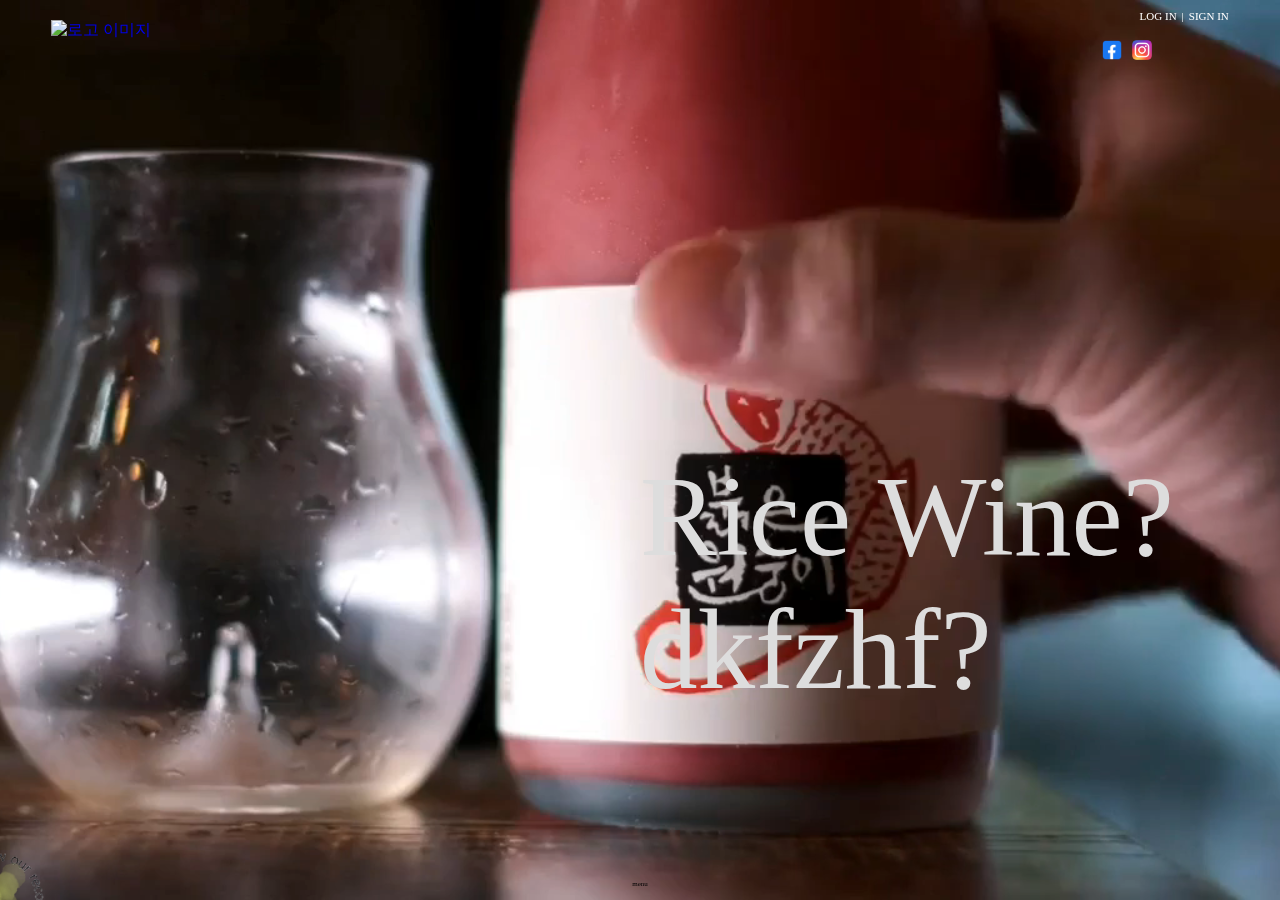
==== index.html @ bec5c3a6 "feat: 스크롤 예외처리 완! 각페이지에 문구 넣음!" ====
<!DOCTYPE html>
<html lang="ko">
	<head>
		<meta charset="UTF-8" />
		<meta http-equiv="X-UA-Compatible" content="IE=edge" />
		<meta name="viewport" content="width=device-width, initial-scale=1.0" />
		<title>주막, 이 세상 모든 술</title>

		<!-- GSAP 라이브러리 추가 -->
		<!-- GSAP -->
		<script
			src="https://cdnjs.cloudflare.com/ajax/libs/gsap/3.10.4/gsap.min.js"
			integrity="sha512-VEBjfxWUOyzl0bAwh4gdLEaQyDYPvLrZql3pw1ifgb6fhEvZl9iDDehwHZ+dsMzA0Jfww8Xt7COSZuJ/slxc4Q=="
			crossorigin="anonymous"
			referrerpolicy="no-referrer"
		></script>
		<script
			src="https://cdnjs.cloudflare.com/ajax/libs/gsap/3.10.4/ScrollTrigger.min.js"
			integrity="sha512-v8B8T8l8JiiJRGomPd2k+bPS98RWBLGChFMJbK1hmHiDHYq0EjdQl20LyWeIs+MGRLTWBycJGEGAjKkEtd7w5Q=="
			crossorigin="anonymous"
			referrerpolicy="no-referrer"
		></script>

		<!-- HOME CSS -->
		<link rel="stylesheet" href="./css/home.css" />
		<!-- HOME JAVA SCRIPT -->
		<script defer src="./js/home.js"></script>
		<script defer src="./js/home_login.js"></script>
		<!-- FONT AWSOME -->
		<script src="https://kit.fontawesome.com/837ff3adc1.js" crossorigin="anonymous"></script>

		<!-- 글꼴 -->
		<link href="https://hangeul.pstatic.net/hangeul_static/css/maru-buri.css" rel="stylesheet" />
		<!--icon  -->
		<link rel="icon" href="./src/img/logo2.png" />
	</head>

	<body>
		<header>
			<!-- logo -->
			<a href="./index.html" class="logo"><img src="./src/img/logo.png" alt="로고 이미지" /></a>

			<!-- sns 창과 검색버튼 -->
			<ul class="searchNsns">
				<!-- 검색 버튼 a태그 안걸고 css로 cursor pointer걸기 -->
				<li class="search"><i class="fa-solid fa-magnifying-glass"></i></li>
				<!--sns -->
				<li>
					<a href="#"><img src="./src/img/facebook.png" alt="페이스북 로고 사진" /></a>
				</li>
				<li>
					<a href="https://www.instagram.com/j_jiinyo/" target="_blank"><img src="./src/img/insta.png" alt="인스타 로고 사진" /></a>
				</li>
			</ul>

			<!-- login -->
			<ul class="register">
				<li><a href="#login" class="register__login">LOG IN</a></li>
				<li>|</li>
				<li><a href="./home_register.html" class="register__signin">SIGN IN</a></li>
			</ul>
		</header>
		<figure>
			<!-- video 넣기 -->
			<!-- 구조참고해서 화면전환 효과 넣기 -->
			<div class="bg bg0 viewOn">
				<video src="./src/video/video2.mp4" autoplay muted loop></video>
				<article class="bg0--slogan slo">
					<span id="quote"
						>Rice Wine? <br />
						dkfzhf?
					</span>
				</article>
			</div>

			<div class="bg bg1">
				<img src="./src/img/home_bgimg_wine01.jpg" alt="와인 배경이미지" />
				<article class="bg1--slogan slo">
					<span id="quote"
						>wine <br />
						TODAY?
					</span>
				</article>
			</div>
			<div class="bg bg2">
				<img src="./src/img/home_bg-beer01.jpg" alt="맥주 배경이미지" />
				<article class="bg2--slogan slo">
					<span id="quote"
						>dhsmf claor <br />
						djEody?
					</span>
				</article>
			</div>
			<div class="bg bg3" id="animation_bg">
				<div class="cursor"></div>
				<div class="bg3--slogan slo">
					<span id="quote"
						>Monthly <br />
						dkfzhf?
					</span>
				</div>
				<ul>
					<li><img src="./src/img/mak1.png" alt="떠다니는 이미지" class="float_item img1" /></li>
					<li><img src="./src/img/mak10.png" alt="떠다니는 이미지" class="float_item img2" /></li>
					<li><img src="./src/img/mak15.png" alt="떠다니는 이미지" class="float_item img3" /></li>
					<li><img src="./src/img/mak5.png" alt="떠다니는 이미지" class="float_item img4" /></li>
					<li><img src="./src/img/mak15.png" alt="떠다니는 이미지" class="float_item img5" /></li>
					<li><img src="./src/img/mak2.png" alt="떠다니는 이미지" class="float_item img6" /></li>
					<li><img src="./src/img/mak9.jpg" alt="떠다니는 이미지" class="float_item img7" /></li>
					<li><img src="./src/img/mak12.png" alt="떠다니는 이미지" class="float_item img8" /></li>
				</ul>
			</div>

			<!-- 메뉴 구성 ㅣ 처음 에는 숨겨져 있도록-->
			<div class="wrap menuOn">
				<!-- 돌아가는 원형메뉴 -->
				<section class="rotate_menu">
					<article class="on">
						<div class="inner">
							<!-- <div class="text">맥주</div> -->
							<a href="#"><img src="./src/img/homeMenu_beer03.png" alt="" /></a>
						</div>
					</article>

					<article>
						<div class="inner">
							<!-- <div class="text">와인</div> -->
							<a href="#"><img src="./src/img/homeMenu_wine01.png" alt="" /></a>
						</div>
					</article>

					<article>
						<div class="inner">
							<!-- <div class="text">전통주</div> -->
							<a href="#"><img src="./src/img/homeMenu_mak01.png" alt="" /></a>
						</div>
					</article>

					<article>
						<div class="inner">
							<!-- <div class="text">우리들의 추천</div> -->
							<a href="#"><img src="./src/img/homeMenu_reco01.png" alt="" /></a>
						</div>
					</article>
				</section>

				<!-- 왼쪽 선형메뉴 : 한 번에 볼 수 있도록 -->
				<section class="linear_menu">
					<ul class="menu_list">
						<li><a href="./menu1_beer.html">맥주</a></li>
						<li><a href="./menu1_wine.html">와인</a></li>
						<li><a href="./menu1_tradition.html">전통주</a></li>
						<li><a href="./menu2.html">우리들의 추천</a></li>
					</ul>
				</section>

				<!-- 원형메뉴에 따른 각 메뉴 설명 -->
				<sectioin class="explain">
					<ul>
						<li>
							<h2>맥주</h2>
							<p>Lorem ipsum dolor sit amet consectetur adipisicing elit. Labore sequi vero id repellendus blanditiis? Odit.</p>
						</li>
						<li>
							<h2>와인</h2>
							<p>Lorem, ipsum dolor sit amet consectetur adipisicing elit. Similique reiciendis, ullam repellat nemo rerum minus.</p>
						</li>
						<li>
							<h2>전통주</h2>
							<p>Lorem ipsum, dolor sit amet consectetur adipisicing elit. Consequuntur consectetur placeat iste, minus labore qui?</p>
						</li>
						<li>
							<h2>우리들의 추천</h2>
							<p>Pull up to the mirror, staring at my face Gotta chop-chop all the extra weight I've been carrying for 1460 days Gotta, gotta, gotta clean my slate</p>
						</li>
					</ul>
				</sectioin>

				<nav class="btnPrev">
					<div class="btnPrev--opacity"></div>
				</nav>

				<nav class="btnNext">
					<div class="btnNext--opacity"></div>
				</nav>
			</div>

			<div class="hide_up">
				<span>menu</span>
				<br />
				<i class="fa-solid fa-angles-up"></i>
			</div>

			<!-- 로그인창 -->
			<section class="login hide">
				<a href="#" class="login--close"><i class="fa-solid fa-xmark"></i></a>
				<img src="./src/img/logo2.png" alt="페이지 로고 사진" />
				<div class="login__box">
					<i class="fa-solid fa-image-portrait"></i>
					<input type="text" placeholder="&nbsp;&nbsp;로그인" /><br />
					<i class="fa-solid fa-key"></i>
					<input type="password" placeholder="&nbsp;&nbsp;비밀번호" />
				</div>
				<a href="#" class="login__btn kr" onclick="noInfo();">로그인</a>
				<ul class="login__register kr">
					<li><a href="./home_register.html">회원가입</a></li>
					<li>/</li>
					<li><a href="#find_password" onclick="findPW();">비밀번호 찾기</a></li>
				</ul>
			</section>
		</figure>
	</body>
</html>
---- css/home.css ----
@charset "UTF-8";
@import url("https://fonts.googleapis.com/css2?family=Bebas+Neue&display=swap");
* {
  margin: 0;
  padding: 0;
  box-sizing: border-box;
}

ul,
ol {
  list-style: none;
}

a {
  text-decoration: none;
}

/*common*/
/*font-family: 'Bebas Neue', cursive;*/
@font-face {
  font-family: "ChusaLove";
  src: url("https://cdn.jsdelivr.net/gh/projectnoonnu/noonfonts_2205@1.0/ChusaLove.woff2") format("woff2");
  font-weight: 400;
  font-style: normal;
}
@font-face {
  font-family: "Chosunilbo_myungjo";
  src: url("https://cdn.jsdelivr.net/gh/projectnoonnu/noonfonts_one@1.0/Chosunilbo_myungjo.woff") format("woff");
  font-weight: normal;
  font-style: normal;
}
@font-face {
  font-family: "CookieRun-Regular";
  src: url("https://cdn.jsdelivr.net/gh/projectnoonnu/noonfonts_2001@1.1/CookieRun-Regular.woff") format("woff");
  font-weight: normal;
  font-style: normal;
}
@font-face {
  font-family: "ulsanjunggu";
  src: url("https://cdn.jsdelivr.net/gh/projectnoonnu/noonfonts_2206-02@1.0/ulsanjunggu.woff2") format("woff2");
  font-weight: normal;
  font-style: normal;
}
/*
font-family: 'MaruBuriExtraLight';
font-family: 'MaruBuriLight';
font-family: 'MaruBuri';
font-family: 'MaruBuriBold';
font-family: 'MaruBuriSemiBold';
*/
.hide {
  opacity: 0;
  transform: scale(0.4) translateX(700%);
}

body {
  font-family: "MaruBuriBold";
}
body header {
  position: relative;
  z-index: 1;
}
body header .logo.on {
  pointer-events: none;
}
body header .logo > img {
  width: 180px;
  position: absolute;
  top: 20px;
  left: 4%;
}
body header .searchNsns {
  display: flex;
  position: absolute;
  right: 10%;
  top: 40px;
}
body header .searchNsns > li {
  color: #fff;
  padding-left: 10px;
}
body header .searchNsns > li .search {
  font-size: 20px;
}
body header .searchNsns > li img {
  width: 20px;
}
body header .register {
  font-size: 11px;
  display: flex;
  position: absolute;
  right: 4%;
  top: 10px;
}
body header .register > li {
  color: #fff;
  padding-left: 5px;
}
body header .register > li > a {
  color: #fff;
}
body header .register > li > a:hover {
  text-decoration: underline;
}
body figure {
  position: absolute;
  top: 0;
  width: 100%;
  height: 100vh;
  overflow: hidden;
  background-color: #000;
  /*SECTION-menu up*/
  /*SECTION - login*/
  /*login 변수 선언*/
}
body figure .bg {
  width: 100%;
  height: 100%;
  background-color: #000;
  top: 100%;
  transition: 1.2s;
  position: absolute;
}
body figure .bg > video {
  position: absolute;
  width: 100%;
  height: 100%;
  transition: 1.2s;
  object-fit: cover;
}
body figure .bg > img {
  position: absolute;
  width: 100%;
  height: 100%;
}
body figure .bg .slo {
  position: absolute;
  top: 0;
}
body figure .bg.bg0 {
  font-size: 9vw;
  color: #ddd;
}
body figure .bg.bg0 .slo.bg0--slogan {
  top: 50%;
  left: 50%;
}
body figure .bg.bg1 {
  font-size: 9vw;
  color: rgba(237, 139, 34, 0.699);
}
body figure .bg.bg1 .slo.bg1--slogan {
  top: 17%;
  left: 5%;
}
body figure .bg.bg2 {
  font-size: 9vw;
  color: rgba(255, 255, 0, 0.79);
}
body figure .bg.bg2 .slo.bg2--slogan {
  text-align: right;
  top: 7%;
  left: 45%;
}
body figure .bg.bg3 {
  background: linear-gradient(180deg, black, #ddd);
  opacity: 0.8;
  text-align: center;
  cursor: none;
}
body figure .bg.bg3 .cursor {
  background-image: url("../src/img/click.png");
  background-repeat: no-repeat;
  background-size: contain;
  width: 100px;
  height: 100px;
  animation: cursorAni linear 2s infinite;
  position: absolute;
  z-index: 1000;
  transform: translate(-50%, -50%);
  pointer-events: none;
  transition: all 0.3s ease;
}
body figure .bg.bg3 .slo.bg3--slogan {
  color: white;
  right: 10%;
  top: 120px;
  font-size: 15vw;
  line-height: 1.5;
  animation: textAni linear 7s infinite;
}
body figure .bg.bg3 ul > li > img.float_item {
  position: absolute;
  transition: 5s;
  width: auto;
  height: 200px;
}
body figure .bg.bg3 ul > li > img.float_item.img1 {
  top: 12%;
  left: 0%;
  animation: float01 linear 3s infinite;
}
body figure .bg.bg3 ul > li > img.float_item.img1.on {
  top: 60%;
  left: 10%;
}
body figure .bg.bg3 ul > li > img.float_item.img2 {
  top: 7%;
  left: 73%;
  animation: float01 linear 5s infinite;
}
body figure .bg.bg3 ul > li > img.float_item.img2.on {
  top: 60%;
  left: 20%;
}
body figure .bg.bg3 ul > li > img.float_item.img3 {
  top: 70%;
  left: 73%;
  animation: float01 ease-in-out 6s infinite;
}
body figure .bg.bg3 ul > li > img.float_item.img3.on {
  top: 60%;
  left: 30%;
}
body figure .bg.bg3 ul > li > img.float_item.img4 {
  left: 48%;
  top: 1%;
  animation: float02 linear 1s infinite;
}
body figure .bg.bg3 ul > li > img.float_item.img4.on {
  top: 60%;
  left: 40%;
}
body figure .bg.bg3 ul > li > img.float_item.img5 {
  top: 65%;
  left: 13%;
  animation: float03 linear 3s infinite;
}
body figure .bg.bg3 ul > li > img.float_item.img5.on {
  top: 60%;
  left: 50%;
}
body figure .bg.bg3 ul > li > img.float_item.img6 {
  top: 40%;
  left: 45%;
  animation: float02 linear 3s infinite;
}
body figure .bg.bg3 ul > li > img.float_item.img6.on {
  top: 60%;
  left: 60%;
}
body figure .bg.bg3 ul > li > img.float_item.img7 {
  left: 25%;
  top: 30%;
  width: 80px;
  animation: float03 linear 5s infinite;
}
body figure .bg.bg3 ul > li > img.float_item.img7.on {
  top: 60%;
  left: 70%;
}
body figure .bg.bg3 ul > li > img.float_item.img8 {
  top: 75%;
  left: 40%;
  animation: float03 linear 2s infinite;
}
body figure .bg.bg3 ul > li > img.float_item.img8.on {
  top: 60%;
  left: 80%;
}
@keyframes float01 {
  0% {
    transform: translate(0, 0);
  }
  20% {
    transform: translate(10px, 15px);
  }
  40% {
    transform: translate(20px, 8px);
  }
  60% {
    transform: translate(8px, -3px);
  }
  80% {
    transform: translate(-5px, -5px);
  }
  100% {
    transform: translate(0, 0);
  }
}
@keyframes float02 {
  0% {
    transform: translate(0, 0) rotate(0deg);
  }
  20% {
    transform: translate(-10px, 5px) rotate(10deg);
  }
  40% {
    transform: translate(-20px, 8px) rotate(5deg);
  }
  60% {
    transform: translate(-5px, -3px) rotate(0deg);
  }
  80% {
    transform: translate(-9px, -9px) rotate(-8deg);
  }
  100% {
    transform: translate(0, 0) rotate(0deg);
  }
}
@keyframes float03 {
  0% {
    transform: translate(0, 0);
  }
  20% {
    transform: translate(-10px, 5px);
  }
  40% {
    transform: translate(-20px, 8px);
  }
  60% {
    transform: translate(-5px, -3px);
  }
  80% {
    transform: translate(-9px, -9px);
  }
  100% {
    transform: translate(0, 0);
  }
}
@keyframes textAni {
  0% {
    right: -100%;
  }
  100% {
    right: 100%;
  }
}
@keyframes cursorAni {
  0% {
    transform: rotate(0deg);
  }
  100% {
    transform: rotate(360deg);
  }
}
body figure .bg.viewOn {
  top: 0;
}
body figure .bg.viewOutToUp {
  top: -100%;
}
body figure .bg.viewOutToDown {
  top: 0%;
}
body figure .wrap {
  width: 100%;
  height: 100%;
  transition: 0.5s;
  position: absolute;
  top: 0;
  opacity: 1;
  /*SECTION-menu*/
  /*SECTION*/
  /*NAV-buttons*/
}
body figure .wrap.on {
  filter: grayscale(100%);
  pointer-events: none;
  cursor: default;
}
body figure .wrap.menuOn {
  pointer-events: none;
  cursor: default;
  opacity: 0;
  top: 300px;
}
body figure .wrap .rotate_menu {
  width: 12vw;
  height: 12vw;
  position: absolute;
  left: 50%;
  top: 100%;
  margin-left: -6vw;
  margin-top: -6vw;
  transition: 2s;
}
body figure .wrap .rotate_menu article {
  position: absolute;
  width: 100%;
  height: 100%;
}
body figure .wrap .rotate_menu article.on .inner {
  opacity: 1;
  transform: scale(1.3);
}
body figure .wrap .rotate_menu article .inner {
  width: 100%;
  height: 100%;
  opacity: 0;
  transition: 2s;
  transform: scale(0.8);
  text-align: center;
}
body figure .wrap .rotate_menu article .inner > a {
  display: inline-block;
}
body figure .wrap .rotate_menu article .inner > a > img {
  height: 200px;
}
body figure .wrap .linear_menu {
  position: absolute;
  top: 30%;
  width: 39%;
  font-size: 30px;
  left: 5%;
}
body figure .wrap .linear_menu .menu_list {
  justify-content: center;
}
body figure .wrap .linear_menu .menu_list li {
  position: absolute;
  padding: 20px;
}
body figure .wrap .linear_menu .menu_list li:nth-child(1) {
  top: 0;
}
body figure .wrap .linear_menu .menu_list li:nth-child(2) {
  top: 10vh;
}
body figure .wrap .linear_menu .menu_list li:nth-child(3) {
  top: 20vh;
}
body figure .wrap .linear_menu .menu_list li:nth-child(4) {
  top: 30vh;
  color: red;
}
body figure .wrap .linear_menu .menu_list li a {
  color: rgba(247, 234, 234, 0.808);
  transition: 0.4s;
  opacity: 0.8;
}
body figure .wrap .linear_menu .menu_list li a:hover {
  font-size: 34px;
  opacity: 1;
}
body figure .wrap .explain {
  width: 100%;
}
body figure .wrap .explain > ul {
  width: 100%;
}
body figure .wrap .explain > ul > li {
  width: 25%;
  position: absolute;
  opacity: 0;
  transition: 2s;
  bottom: 30%;
  right: 5%;
}
body figure .wrap .explain > ul > li.on {
  right: 15%;
  opacity: 1;
}
body figure .wrap .explain > ul > li h2 {
  font-size: 35px;
  color: rgba(247, 234, 234, 0.808);
  text-shadow: 1px 1px 3px rgba(255, 255, 47, 0.308);
  margin-bottom: 8px;
}
body figure .wrap .explain > ul > li p {
  color: rgba(117, 106, 93, 0.893);
}
body figure .wrap nav {
  width: 30px;
  height: 30px;
  position: absolute;
  bottom: 10%;
  left: 50%;
  display: flex;
  justify-content: flex-start;
  align-items: center;
  font-size: 0;
  cursor: pointer;
  color: #fff;
}
body figure .wrap nav::after, body figure .wrap nav::before {
  content: "";
  display: block;
  width: 70%;
  height: 2px;
  background-color: rgba(255, 255, 255, 0.628);
  position: absolute;
}
body figure .wrap nav.btnPrev {
  transform: translate(-90px, 0);
}
body figure .wrap nav.btnPrev::after {
  transform-origin: left center;
  transform: rotate(40deg);
}
body figure .wrap nav.btnPrev::before {
  transform-origin: left center;
  transform: rotate(-40deg);
}
body figure .wrap nav.btnPrev .btnPrev--opacity::after, body figure .wrap nav.btnPrev .btnPrev--opacity::before {
  content: "";
  position: absolute;
  display: block;
  left: 10px;
  background-color: #888;
  width: 60%;
  height: 1px;
  transition: 0.5s;
  opacity: 0;
}
body figure .wrap nav.btnPrev .btnPrev--opacity::after {
  transform-origin: left center;
  transform: rotate(40deg);
}
body figure .wrap nav.btnPrev .btnPrev--opacity::before {
  transform-origin: left center;
  transform: rotate(-40deg);
}
body figure .wrap nav.btnPrev:hover .btnPrev--opacity::after, body figure .wrap nav.btnPrev:hover .btnPrev--opacity::before {
  opacity: 1;
  left: -10px;
}
body figure .wrap nav.btnNext {
  transform: translate(60px, 0);
}
body figure .wrap nav.btnNext::after {
  transform-origin: right center;
  transform: rotate(40deg);
}
body figure .wrap nav.btnNext::before {
  transform-origin: right center;
  transform: rotate(-40deg);
}
body figure .wrap nav.btnNext .btnNext--opacity::after, body figure .wrap nav.btnNext .btnNext--opacity::before {
  content: "";
  position: absolute;
  left: -5px;
  display: block;
  background-color: #888;
  width: 60%;
  height: 1px;
  transition: 0.5s;
  opacity: 0;
}
body figure .wrap nav.btnNext .btnNext--opacity::after {
  transform-origin: right center;
  transform: rotate(40deg);
}
body figure .wrap nav.btnNext .btnNext--opacity::before {
  transform-origin: right center;
  transform: rotate(-40deg);
}
body figure .wrap nav.btnNext:hover .btnNext--opacity::after, body figure .wrap nav.btnNext:hover .btnNext--opacity::before {
  opacity: 1;
  left: 14px;
}
body figure .hide_up {
  width: 30px;
  position: absolute;
  bottom: 10px;
  cursor: pointer;
  text-align: center;
  margin: 0 auto;
  left: 0;
  right: 0;
}
body figure .hide_up i {
  transition: 0.5s;
}
body figure .hide_up.on {
  pointer-events: none;
  cursor: default;
  color: gray;
}
body figure .hide_up.on i {
  animation: none;
}
body figure .hide_up.on span {
  animation: none;
}
body figure .hide_up i {
  animation: blingbling linear 0.2s infinite;
}
body figure .hide_up span {
  font-size: 7px;
  animation: blingbling linear 0.2s infinite;
}
body figure .hide_up:hover {
  color: pink;
}
body figure .hide_up:hover i {
  animation: none;
}
body figure .hide_up:hover span {
  animation: none;
}
body figure .login {
  width: 400px;
  height: 500px;
  position: absolute;
  margin: auto;
  top: 0;
  bottom: 0;
  right: 0;
  left: 0;
  background-color: #fff;
  z-index: 5;
  box-shadow: 5px 5px 12px rgba(0, 0, 0, 0.5);
  transition: 1.2s;
}
body figure .login .login--close {
  font-size: 30px;
  color: rgba(142, 95, 80, 0.995);
  position: absolute;
  top: 5px;
  right: 25px;
}
body figure .login .login__box {
  position: absolute;
  top: 130px;
  left: 20%;
}
body figure .login .login__box > i {
  position: absolute;
  color: rgba(142, 95, 80, 0.995);
  z-index: 1;
}
body figure .login .login__box > i:nth-of-type(1) {
  font-size: 20px;
  top: 141px;
  left: 20px;
}
body figure .login .login__box > i:nth-of-type(2) {
  font-size: 17px;
  top: 191px;
  left: 20px;
}
body figure .login .login__box input {
  display: inline-block;
  height: 30px;
  position: absolute;
  left: 10px;
  padding: 20px;
  padding-left: 30px;
}
body figure .login .login__box > input:nth-of-type(1) {
  top: 130px;
}
body figure .login .login__box > input:nth-of-type(2) {
  top: 180px;
}
body figure .login > img {
  width: 300px;
  height: auto;
  position: absolute;
  top: 60px;
  left: 0;
  right: 0;
  margin: 0 auto;
}
body figure .login .login__btn {
  display: block;
  position: absolute;
  margin: 0 auto;
  right: 0;
  left: 0;
  top: 380px;
  width: 250px;
  height: 50px;
  background-color: rgba(142, 95, 80, 0.995);
  border-radius: 10px;
  font-size: 20px;
  line-height: 50px;
  color: rgb(243, 228, 228);
  text-align: center;
  letter-spacing: 5px;
}
body figure .login .login__btn:active {
  background-color: orangered;
}
body figure .login .login__register {
  font-size: 13px;
  color: #666;
  display: flex;
  position: relative;
  top: 450px;
  justify-content: center;
}
body figure .login .login__register a {
  color: #666;
  padding: 0 10px;
}
body figure .login .login__register a:hover {
  text-decoration: underline;
}

/*Animation*/
@keyframes blingbling {
  0% {
    color: white;
  }
  100% {
    color: rgba(255, 105, 180, 0.434);
  }
}

/*# sourceMappingURL=home.css.map */
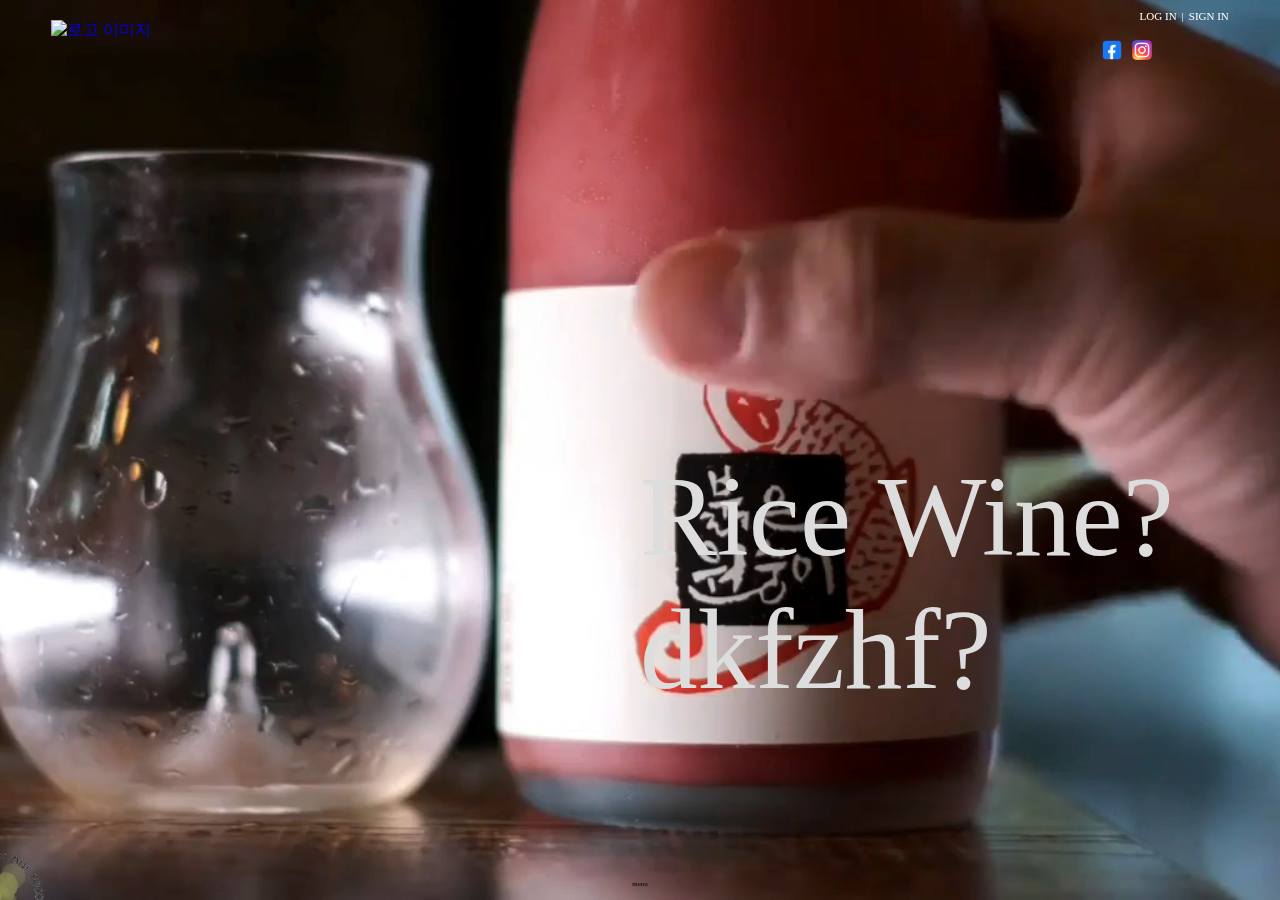
==== commit e5bd5709: "docs&style : 안쓰는 라인. 주석정리, 글씨체 적용" ====
--- a/index.html
+++ b/index.html
@@ -32,7 +32,7 @@
 		<!-- 글꼴 -->
 		<link href="https://hangeul.pstatic.net/hangeul_static/css/maru-buri.css" rel="stylesheet" />
 		<!--icon  -->
-		<link rel="icon" href="./src/img/logo2.png" />
+		<link rel="icon" href="./src/img/favicon.ico" />
 	</head>
 
 	<body>
@@ -64,50 +64,50 @@
 			<!-- video 넣기 -->
 			<!-- 구조참고해서 화면전환 효과 넣기 -->
 			<div class="bg bg0 viewOn">
-				<video src="./src/video/video2.mp4" autoplay muted loop></video>
+				<video src="./src/video/video2.mp4" autoplay muted loop class="bg_src"></video>
 				<article class="bg0--slogan slo">
-					<span id="quote"
-						>Rice Wine? <br />
-						dkfzhf?
-					</span>
+					<!-- <div class="shield"></div> -->
+					<span class="quote0">Rice Wine?</span> <br />
+					<span class="quote1">dkfzhf? </span>
 				</article>
 			</div>
 
 			<div class="bg bg1">
-				<img src="./src/img/home_bgimg_wine01.jpg" alt="와인 배경이미지" />
+				<img src="./src/img/home_bgimg_wine01.jpg" alt="와인 배경이미지" class="bg_src" />
 				<article class="bg1--slogan slo">
-					<span id="quote"
-						>wine <br />
-						TODAY?
-					</span>
+					<span class="quote0">wine </span><br />
+					<span class="quote1">TODAY? </span>
 				</article>
 			</div>
 			<div class="bg bg2">
-				<img src="./src/img/home_bg-beer01.jpg" alt="맥주 배경이미지" />
+				<img src="./src/img/home_bg-beer01.jpg" alt="맥주 배경이미지" class="bg_src" />
 				<article class="bg2--slogan slo">
-					<span id="quote"
-						>dhsmf claor <br />
-						djEody?
-					</span>
+					<span class="quote0">dhsmf claor </span><br />
+					<span class="quote1">djEody? </span>
 				</article>
 			</div>
-			<div class="bg bg3" id="animation_bg">
+			<div class="bg bg3 bg_src" id="animation_bg">
+				<video src="./src/video/bg3.mp4" autoplay muted loop class="bg_src"></video>
 				<div class="cursor"></div>
 				<div class="bg3--slogan slo">
-					<span id="quote"
-						>Monthly <br />
+					<span class="quote">
+						Monthly <br />
 						dkfzhf?
 					</span>
 				</div>
+				<div class="bg3--slogan--hide slo">
+					Monthly <br />
+					dkfzhf?
+				</div>
 				<ul>
 					<li><img src="./src/img/mak1.png" alt="떠다니는 이미지" class="float_item img1" /></li>
-					<li><img src="./src/img/mak10.png" alt="떠다니는 이미지" class="float_item img2" /></li>
+					<li><img src="./src/img/wine10.png" alt="떠다니는 이미지" class="float_item img2" /></li>
 					<li><img src="./src/img/mak15.png" alt="떠다니는 이미지" class="float_item img3" /></li>
 					<li><img src="./src/img/mak5.png" alt="떠다니는 이미지" class="float_item img4" /></li>
-					<li><img src="./src/img/mak15.png" alt="떠다니는 이미지" class="float_item img5" /></li>
+					<li><img src="./src/img/wine11.png" alt="떠다니는 이미지" class="float_item img5" /></li>
 					<li><img src="./src/img/mak2.png" alt="떠다니는 이미지" class="float_item img6" /></li>
 					<li><img src="./src/img/mak9.jpg" alt="떠다니는 이미지" class="float_item img7" /></li>
-					<li><img src="./src/img/mak12.png" alt="떠다니는 이미지" class="float_item img8" /></li>
+					<li><img src="./src/img/wine4.png" alt="떠다니는 이미지" class="float_item img8" /></li>
 				</ul>
 			</div>
 
@@ -118,28 +118,28 @@
 					<article class="on">
 						<div class="inner">
 							<!-- <div class="text">맥주</div> -->
-							<a href="#"><img src="./src/img/homeMenu_beer03.png" alt="" /></a>
+							<a href="./menu1_beer.html"><img src="./src/img/homeMenu_beer03.png" alt="" /></a>
 						</div>
 					</article>
 
 					<article>
 						<div class="inner">
 							<!-- <div class="text">와인</div> -->
-							<a href="#"><img src="./src/img/homeMenu_wine01.png" alt="" /></a>
+							<a href="./menu1_wine.html"><img src="./src/img/homeMenu_wine01.png" alt="" /></a>
 						</div>
 					</article>
 
 					<article>
 						<div class="inner">
 							<!-- <div class="text">전통주</div> -->
-							<a href="#"><img src="./src/img/homeMenu_mak01.png" alt="" /></a>
+							<a href="./menu1_tradition.html"><img src="./src/img/homeMenu_mak01.png" alt="" /></a>
 						</div>
 					</article>
 
 					<article>
 						<div class="inner">
 							<!-- <div class="text">우리들의 추천</div> -->
-							<a href="#"><img src="./src/img/homeMenu_reco01.png" alt="" /></a>
+							<a href="./menu2.html"><img src="./src/img/homeMenu_reco01.png" alt="" /></a>
 						</div>
 					</article>
 				</section>
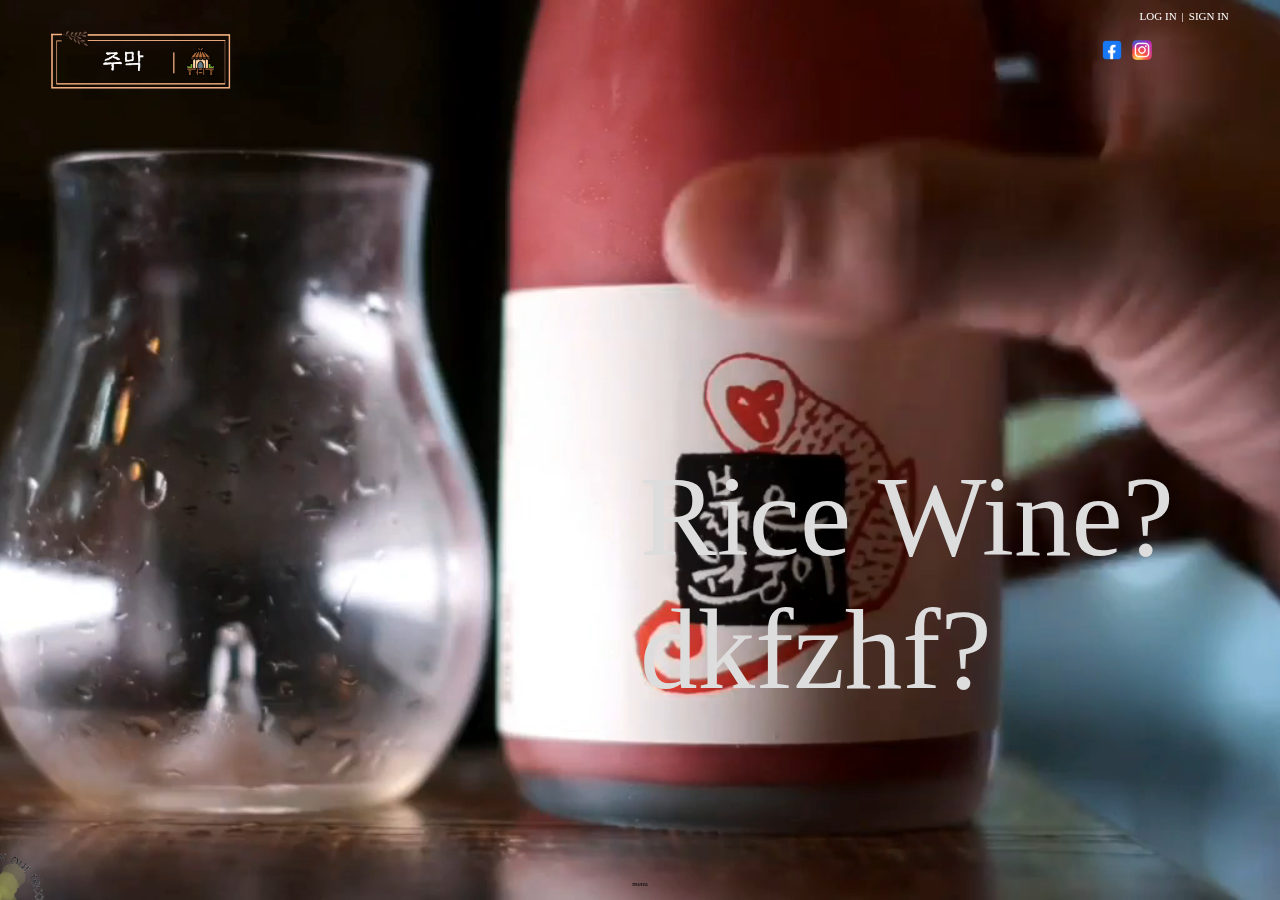
==== commit d2cc25e7: "style: 와인 이미지 및 설명 작성" ====
--- a/index.html
+++ b/index.html
@@ -32,7 +32,7 @@
 		<!-- 글꼴 -->
 		<link href="https://hangeul.pstatic.net/hangeul_static/css/maru-buri.css" rel="stylesheet" />
 		<!--icon  -->
-		<link rel="icon" href="./src/img/favicon.ico" />
+		<link rel="icon" href="./src/img/logo2.png" />
 	</head>
 
 	<body>
@@ -64,50 +64,50 @@
 			<!-- video 넣기 -->
 			<!-- 구조참고해서 화면전환 효과 넣기 -->
 			<div class="bg bg0 viewOn">
-				<video src="./src/video/video2.mp4" autoplay muted loop class="bg_src"></video>
+				<video src="./src/video/video2.mp4" autoplay muted loop></video>
 				<article class="bg0--slogan slo">
-					<!-- <div class="shield"></div> -->
-					<span class="quote0">Rice Wine?</span> <br />
-					<span class="quote1">dkfzhf? </span>
+					<span id="quote"
+						>Rice Wine? <br />
+						dkfzhf?
+					</span>
 				</article>
 			</div>
 
 			<div class="bg bg1">
-				<img src="./src/img/home_bgimg_wine01.jpg" alt="와인 배경이미지" class="bg_src" />
+				<img src="./src/img/home_bgimg_wine01.jpg" alt="와인 배경이미지" />
 				<article class="bg1--slogan slo">
-					<span class="quote0">wine </span><br />
-					<span class="quote1">TODAY? </span>
+					<span id="quote"
+						>wine <br />
+						TODAY?
+					</span>
 				</article>
 			</div>
 			<div class="bg bg2">
-				<img src="./src/img/home_bg-beer01.jpg" alt="맥주 배경이미지" class="bg_src" />
+				<img src="./src/img/home_bg-beer01.jpg" alt="맥주 배경이미지" />
 				<article class="bg2--slogan slo">
-					<span class="quote0">dhsmf claor </span><br />
-					<span class="quote1">djEody? </span>
+					<span id="quote"
+						>dhsmf claor <br />
+						djEody?
+					</span>
 				</article>
 			</div>
-			<div class="bg bg3 bg_src" id="animation_bg">
-				<video src="./src/video/bg3.mp4" autoplay muted loop class="bg_src"></video>
+			<div class="bg bg3" id="animation_bg">
 				<div class="cursor"></div>
 				<div class="bg3--slogan slo">
-					<span class="quote">
-						Monthly <br />
+					<span id="quote"
+						>Monthly <br />
 						dkfzhf?
 					</span>
-				</div>
-				<div class="bg3--slogan--hide slo">
-					Monthly <br />
-					dkfzhf?
 				</div>
 				<ul>
 					<li><img src="./src/img/mak1.png" alt="떠다니는 이미지" class="float_item img1" /></li>
-					<li><img src="./src/img/wine10.png" alt="떠다니는 이미지" class="float_item img2" /></li>
+					<li><img src="./src/img/mak10.png" alt="떠다니는 이미지" class="float_item img2" /></li>
 					<li><img src="./src/img/mak15.png" alt="떠다니는 이미지" class="float_item img3" /></li>
 					<li><img src="./src/img/mak5.png" alt="떠다니는 이미지" class="float_item img4" /></li>
-					<li><img src="./src/img/wine11.png" alt="떠다니는 이미지" class="float_item img5" /></li>
+					<li><img src="./src/img/mak15.png" alt="떠다니는 이미지" class="float_item img5" /></li>
 					<li><img src="./src/img/mak2.png" alt="떠다니는 이미지" class="float_item img6" /></li>
 					<li><img src="./src/img/mak9.jpg" alt="떠다니는 이미지" class="float_item img7" /></li>
-					<li><img src="./src/img/wine4.png" alt="떠다니는 이미지" class="float_item img8" /></li>
+					<li><img src="./src/img/mak12.png" alt="떠다니는 이미지" class="float_item img8" /></li>
 				</ul>
 			</div>
 
@@ -118,28 +118,28 @@
 					<article class="on">
 						<div class="inner">
 							<!-- <div class="text">맥주</div> -->
-							<a href="./menu1_beer.html"><img src="./src/img/homeMenu_beer03.png" alt="" /></a>
+							<a href="#"><img src="./src/img/homeMenu_beer03.png" alt="" /></a>
 						</div>
 					</article>
 
 					<article>
 						<div class="inner">
 							<!-- <div class="text">와인</div> -->
-							<a href="./menu1_wine.html"><img src="./src/img/homeMenu_wine01.png" alt="" /></a>
+							<a href="#"><img src="./src/img/homeMenu_wine01.png" alt="" /></a>
 						</div>
 					</article>
 
 					<article>
 						<div class="inner">
 							<!-- <div class="text">전통주</div> -->
-							<a href="./menu1_tradition.html"><img src="./src/img/homeMenu_mak01.png" alt="" /></a>
+							<a href="#"><img src="./src/img/homeMenu_mak01.png" alt="" /></a>
 						</div>
 					</article>
 
 					<article>
 						<div class="inner">
 							<!-- <div class="text">우리들의 추천</div> -->
-							<a href="./menu2.html"><img src="./src/img/homeMenu_reco01.png" alt="" /></a>
+							<a href="#"><img src="./src/img/homeMenu_reco01.png" alt="" /></a>
 						</div>
 					</article>
 				</section>
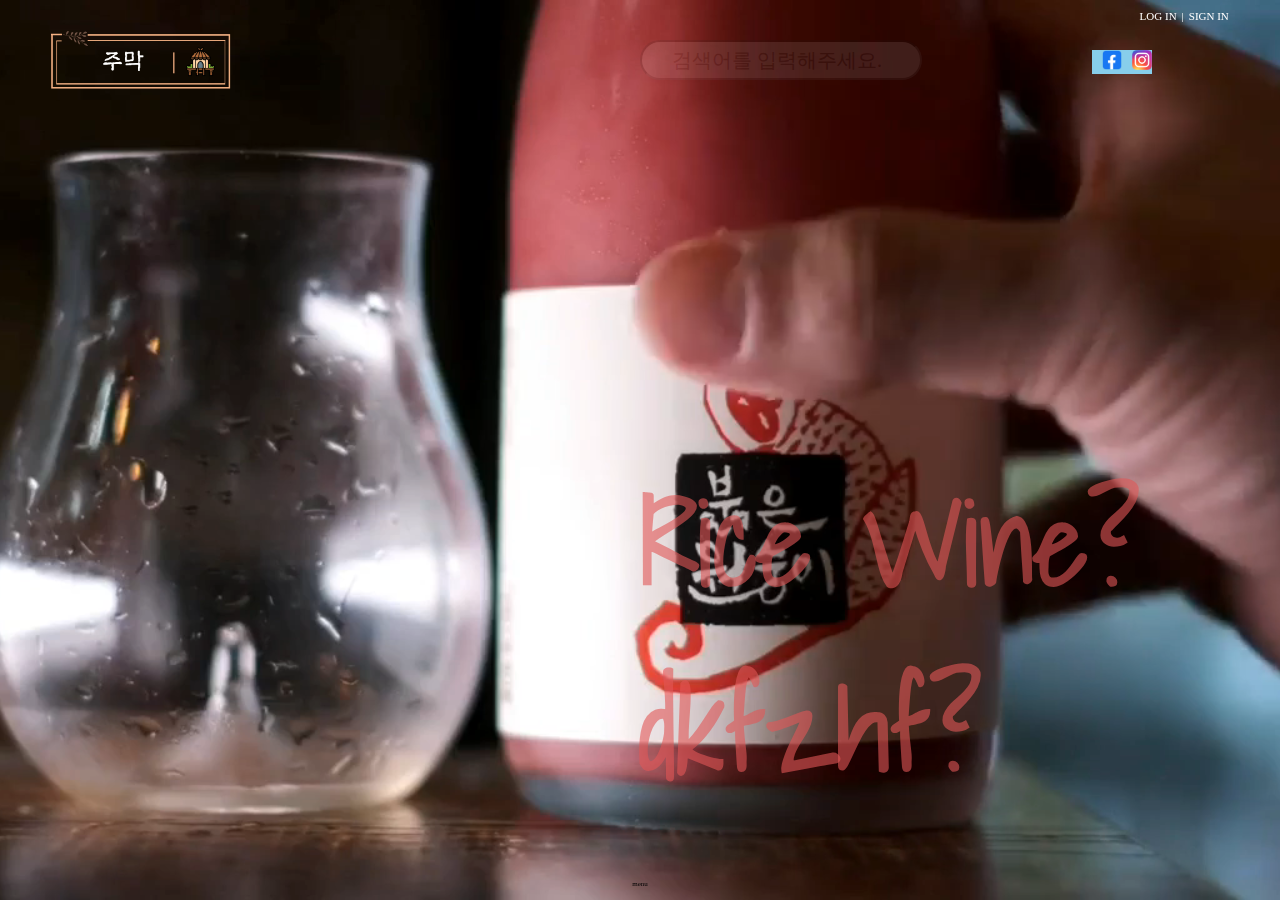
==== commit c79c3090: "돋보기 기능 미완성, 충돌해결,,?" ====
--- a/index.html
+++ b/index.html
@@ -6,21 +6,6 @@
 		<meta name="viewport" content="width=device-width, initial-scale=1.0" />
 		<title>주막, 이 세상 모든 술</title>
 
-		<!-- GSAP 라이브러리 추가 -->
-		<!-- GSAP -->
-		<script
-			src="https://cdnjs.cloudflare.com/ajax/libs/gsap/3.10.4/gsap.min.js"
-			integrity="sha512-VEBjfxWUOyzl0bAwh4gdLEaQyDYPvLrZql3pw1ifgb6fhEvZl9iDDehwHZ+dsMzA0Jfww8Xt7COSZuJ/slxc4Q=="
-			crossorigin="anonymous"
-			referrerpolicy="no-referrer"
-		></script>
-		<script
-			src="https://cdnjs.cloudflare.com/ajax/libs/gsap/3.10.4/ScrollTrigger.min.js"
-			integrity="sha512-v8B8T8l8JiiJRGomPd2k+bPS98RWBLGChFMJbK1hmHiDHYq0EjdQl20LyWeIs+MGRLTWBycJGEGAjKkEtd7w5Q=="
-			crossorigin="anonymous"
-			referrerpolicy="no-referrer"
-		></script>
-
 		<!-- HOME CSS -->
 		<link rel="stylesheet" href="./css/home.css" />
 		<!-- HOME JAVA SCRIPT -->
@@ -32,7 +17,7 @@
 		<!-- 글꼴 -->
 		<link href="https://hangeul.pstatic.net/hangeul_static/css/maru-buri.css" rel="stylesheet" />
 		<!--icon  -->
-		<link rel="icon" href="./src/img/logo2.png" />
+		<link rel="icon" href="./src/img/favicon.ico" />
 	</head>
 
 	<body>
@@ -40,10 +25,15 @@
 			<!-- logo -->
 			<a href="./index.html" class="logo"><img src="./src/img/logo.png" alt="로고 이미지" /></a>
 
+			<li class="search">
+				<i class="fa-solid fa-magnifying-glass glass"></i>
+				<input type="text" id="search_window" placeholder="검색어를 입력해주세요." />
+			</li>
+
 			<!-- sns 창과 검색버튼 -->
 			<ul class="searchNsns">
 				<!-- 검색 버튼 a태그 안걸고 css로 cursor pointer걸기 -->
-				<li class="search"><i class="fa-solid fa-magnifying-glass"></i></li>
+
 				<!--sns -->
 				<li>
 					<a href="#"><img src="./src/img/facebook.png" alt="페이스북 로고 사진" /></a>
@@ -64,50 +54,50 @@
 			<!-- video 넣기 -->
 			<!-- 구조참고해서 화면전환 효과 넣기 -->
 			<div class="bg bg0 viewOn">
-				<video src="./src/video/video2.mp4" autoplay muted loop></video>
+				<video src="./src/video/video2.mp4" autoplay muted loop class="bg_src"></video>
 				<article class="bg0--slogan slo">
-					<span id="quote"
-						>Rice Wine? <br />
-						dkfzhf?
-					</span>
+					<!-- <div class="shield"></div> -->
+					<span class="quote0">Rice Wine?</span> <br />
+					<span class="quote1">dkfzhf? </span>
 				</article>
 			</div>
 
 			<div class="bg bg1">
-				<img src="./src/img/home_bgimg_wine01.jpg" alt="와인 배경이미지" />
+				<img src="./src/img/home_bgimg_wine01.jpg" alt="와인 배경이미지" class="bg_src" />
 				<article class="bg1--slogan slo">
-					<span id="quote"
-						>wine <br />
-						TODAY?
-					</span>
+					<span class="quote0">wine </span><br />
+					<span class="quote1">TODAY? </span>
 				</article>
 			</div>
 			<div class="bg bg2">
-				<img src="./src/img/home_bg-beer01.jpg" alt="맥주 배경이미지" />
+				<img src="./src/img/home_bg-beer01.jpg" alt="맥주 배경이미지" class="bg_src" />
 				<article class="bg2--slogan slo">
-					<span id="quote"
-						>dhsmf claor <br />
-						djEody?
-					</span>
+					<span class="quote0">dhsmf claor </span><br />
+					<span class="quote1">djEody? </span>
 				</article>
 			</div>
-			<div class="bg bg3" id="animation_bg">
+			<div class="bg bg3 bg_src" id="animation_bg">
+				<video src="./src/video/bg3.mp4" autoplay muted loop class="bg_src"></video>
 				<div class="cursor"></div>
 				<div class="bg3--slogan slo">
-					<span id="quote"
-						>Monthly <br />
-						dkfzhf?
-					</span>
+
+					<span class="quote0">Monthly</span> <br />
+					<span class="quote1">dkfzhf? </span>
+
+				</div>
+				<div class="bg3--slogan--hide slo">
+					Monthly <br />
+					dkfzhf?
 				</div>
 				<ul>
 					<li><img src="./src/img/mak1.png" alt="떠다니는 이미지" class="float_item img1" /></li>
-					<li><img src="./src/img/mak10.png" alt="떠다니는 이미지" class="float_item img2" /></li>
+					<li><img src="./src/img/wine10.png" alt="떠다니는 이미지" class="float_item img2" /></li>
 					<li><img src="./src/img/mak15.png" alt="떠다니는 이미지" class="float_item img3" /></li>
 					<li><img src="./src/img/mak5.png" alt="떠다니는 이미지" class="float_item img4" /></li>
-					<li><img src="./src/img/mak15.png" alt="떠다니는 이미지" class="float_item img5" /></li>
+					<li><img src="./src/img/wine11.png" alt="떠다니는 이미지" class="float_item img5" /></li>
 					<li><img src="./src/img/mak2.png" alt="떠다니는 이미지" class="float_item img6" /></li>
 					<li><img src="./src/img/mak9.jpg" alt="떠다니는 이미지" class="float_item img7" /></li>
-					<li><img src="./src/img/mak12.png" alt="떠다니는 이미지" class="float_item img8" /></li>
+					<li><img src="./src/img/wine4.png" alt="떠다니는 이미지" class="float_item img8" /></li>
 				</ul>
 			</div>
 
@@ -118,28 +108,28 @@
 					<article class="on">
 						<div class="inner">
 							<!-- <div class="text">맥주</div> -->
-							<a href="#"><img src="./src/img/homeMenu_beer03.png" alt="" /></a>
+							<a href="./menu1_beer.html"><img src="./src/img/homeMenu_beer03.png" alt="" /></a>
 						</div>
 					</article>
 
 					<article>
 						<div class="inner">
 							<!-- <div class="text">와인</div> -->
-							<a href="#"><img src="./src/img/homeMenu_wine01.png" alt="" /></a>
+							<a href="./menu1_wine.html"><img src="./src/img/homeMenu_wine01.png" alt="" /></a>
 						</div>
 					</article>
 
 					<article>
 						<div class="inner">
 							<!-- <div class="text">전통주</div> -->
-							<a href="#"><img src="./src/img/homeMenu_mak01.png" alt="" /></a>
+							<a href="./menu1_tradition.html"><img src="./src/img/homeMenu_mak01.png" alt="" /></a>
 						</div>
 					</article>
 
 					<article>
 						<div class="inner">
 							<!-- <div class="text">우리들의 추천</div> -->
-							<a href="#"><img src="./src/img/homeMenu_reco01.png" alt="" /></a>
+							<a href="./menu2.html"><img src="./src/img/homeMenu_reco01.png" alt="" /></a>
 						</div>
 					</article>
 				</section>
--- a/css/home.css
+++ b/css/home.css
@@ -1,5 +1,5 @@
 @charset "UTF-8";
-@import url("https://fonts.googleapis.com/css2?family=Bebas+Neue&display=swap");
+@import url("https://fonts.googleapis.com/css2?family=Shadows+Into+Light&display=swap");
 * {
   margin: 0;
   padding: 0;
@@ -15,72 +15,99 @@
   text-decoration: none;
 }
 
-/*common*/
-/*font-family: 'Bebas Neue', cursive;*/
+/* menu2.html 적용 font */
+/* h1 */
 @font-face {
-  font-family: "ChusaLove";
-  src: url("https://cdn.jsdelivr.net/gh/projectnoonnu/noonfonts_2205@1.0/ChusaLove.woff2") format("woff2");
-  font-weight: 400;
-  font-style: normal;
-}
-@font-face {
-  font-family: "Chosunilbo_myungjo";
-  src: url("https://cdn.jsdelivr.net/gh/projectnoonnu/noonfonts_one@1.0/Chosunilbo_myungjo.woff") format("woff");
+  font-family: "양진체";
+  src: url("https://cdn.jsdelivr.net/gh/supernovice-lab/font@0.9/yangjin.woff") format("woff");
   font-weight: normal;
   font-style: normal;
 }
+/* span */
 @font-face {
-  font-family: "CookieRun-Regular";
-  src: url("https://cdn.jsdelivr.net/gh/projectnoonnu/noonfonts_2001@1.1/CookieRun-Regular.woff") format("woff");
+  font-family: "LeferiPoint-WhiteObliqueA";
+  src: url("https://cdn.jsdelivr.net/gh/projectnoonnu/noonfonts_2201-2@1.0/LeferiPoint-WhiteObliqueA.woff") format("woff");
   font-weight: normal;
   font-style: normal;
 }
+/* p */
 @font-face {
-  font-family: "ulsanjunggu";
-  src: url("https://cdn.jsdelivr.net/gh/projectnoonnu/noonfonts_2206-02@1.0/ulsanjunggu.woff2") format("woff2");
+  font-family: "Cafe24SsurroundAir";
+  src: url("https://cdn.jsdelivr.net/gh/projectnoonnu/noonfonts_2105_2@1.0/Cafe24SsurroundAir.woff") format("woff");
   font-weight: normal;
   font-style: normal;
 }
-/*
-font-family: 'MaruBuriExtraLight';
-font-family: 'MaruBuriLight';
-font-family: 'MaruBuri';
-font-family: 'MaruBuriBold';
-font-family: 'MaruBuriSemiBold';
-*/
+/* font-family: 'Shadows Into Light', cursive; */
+/*common*/
 .hide {
   opacity: 0;
   transform: scale(0.4) translateX(700%);
 }
 
 body {
-  font-family: "MaruBuriBold";
+  font-family: "Cafe24SsurroundAir";
 }
 body header {
   position: relative;
   z-index: 1;
 }
-body header .logo.on {
-  pointer-events: none;
-}
 body header .logo > img {
   width: 180px;
   position: absolute;
   top: 20px;
   left: 4%;
 }
+body header .search {
+  transition: 1.4s;
+  font-size: 20px;
+  position: relative;
+}
+body header .search > i {
+  position: absolute;
+  left: 50%;
+  top: 51px;
+  z-index: 5;
+  transition: 0.8s;
+  color: rgba(255, 255, 255, 0.8);
+  cursor: pointer;
+}
+body header .search > i.searchOn {
+  transform: translate(-50%, 0);
+  color: #000;
+}
+body header .search #search_window {
+  position: absolute;
+  width: 240px;
+  height: 20px;
+  transition: 0.8s;
+  z-index: 1;
+  opacity: 0.1;
+  box-sizing: content-box;
+  border-radius: 30px;
+  font-size: 20px;
+  padding: 8px;
+  padding-left: 30px;
+  font-family: "Cafe24SsurroundAir";
+  left: 50%;
+  top: 40px;
+  pointer-events: none;
+}
+body header .search #search_window.searchOn {
+  transform: translate(-50%, 0);
+  opacity: 1;
+  pointer-events: auto;
+}
 body header .searchNsns {
   display: flex;
   position: absolute;
   right: 10%;
-  top: 40px;
+
+  top: 50px;
+  cursor: pointer;
 }
 body header .searchNsns > li {
-  color: #fff;
   padding-left: 10px;
-}
-body header .searchNsns > li .search {
-  font-size: 20px;
+  background-color: skyblue;
 }
 body header .searchNsns > li img {
   width: 20px;
@@ -134,17 +161,30 @@
   height: 100%;
 }
 body figure .bg .slo {
+  font-family: "Shadows Into Light";
+  font-weight: bold;
   position: absolute;
   top: 0;
 }
 body figure .bg.bg0 {
   font-size: 9vw;
-  color: #ddd;
+
+  color: rgba(225, 86, 86, 0.6);
+
+
 }
 body figure .bg.bg0 .slo.bg0--slogan {
   top: 50%;
   left: 50%;
 }
+body figure .bg.bg0 .slo.bg0--slogan .quote0 {
+  transition: 4s;
+  opacity: 0;
+}
+body figure .bg.bg0 .slo.bg0--slogan .quote1 {
+  transition: 8s;
+  opacity: 0;
+}
 body figure .bg.bg1 {
   font-size: 9vw;
   color: rgba(237, 139, 34, 0.699);
@@ -153,20 +193,72 @@
   top: 17%;
   left: 5%;
 }
+body figure .bg.bg1 .slo.bg1--slogan .quote0 {
+  position: relative;
+  left: -1000%;
+
+  transition: 1.5s;
+
+  opacity: 0;
+}
+body figure .bg.bg1 .slo.bg1--slogan .quote0.on {
+  left: 0;
+  opacity: 1;
+}
+body figure .bg.bg1 .slo.bg1--slogan .quote1 {
+  position: relative;
+  left: -1000%;
+
+  transition: 3.5s;
+
+
+  opacity: 0;
+}
+body figure .bg.bg1 .slo.bg1--slogan .quote1.on {
+  left: 0;
+  opacity: 1;
+}
 body figure .bg.bg2 {
   font-size: 9vw;
-  color: rgba(255, 255, 0, 0.79);
+  color: rgba(255, 255, 0, 0.5);
 }
 body figure .bg.bg2 .slo.bg2--slogan {
   text-align: right;
   top: 7%;
   left: 45%;
 }
+body figure .bg.bg2 .slo.bg2--slogan .quote0 {
+  position: relative;
+  left: 100%;
+  transition: 3s;
+  opacity: 0;
+}
+body figure .bg.bg2 .slo.bg2--slogan .quote0.on {
+  left: 0%;
+  opacity: 1;
+}
+body figure .bg.bg2 .slo.bg2--slogan .quote1 {
+  position: relative;
+  left: 100%;
+  transition: 5s;
+  opacity: 0;
+}
+body figure .bg.bg2 .slo.bg2--slogan .quote1.on {
+  left: 0;
+  opacity: 1;
+}
 body figure .bg.bg3 {
   background: linear-gradient(180deg, black, #ddd);
-  opacity: 0.8;
+  opacity: 1;
   text-align: center;
   cursor: none;
+}
+body figure .bg.bg3 video {
+  object-fit: cover;
+  position: absolute;
+  top: 0;
+  left: 0;
+  opacity: 0.4;
 }
 body figure .bg.bg3 .cursor {
   background-image: url("../src/img/click.png");
@@ -189,6 +281,18 @@
   line-height: 1.5;
   animation: textAni linear 7s infinite;
 }
+body figure .bg.bg3 .slo.bg3--slogan--hide {
+  display: inline-block;
+  transition: 2s;
+  color: white;
+  top: 17%;
+  left: 50%;
+  transform: translate(-50%, 0);
+  font-size: 15vw;
+  line-height: 1.5;
+  color: pink;
+  opacity: 0;
+}
 body figure .bg.bg3 ul > li > img.float_item {
   position: absolute;
   transition: 5s;
@@ -329,6 +433,14 @@
   }
 }
 @keyframes textAni {
+  0% {
+    right: -100%;
+  }
+  100% {
+    right: 100%;
+  }
+}
+@keyframes textAni2 {
   0% {
     right: -100%;
   }
@@ -601,6 +713,7 @@
   animation: none;
 }
 body figure .login {
+  font-family: "Cafe24SsurroundAir";
   width: 400px;
   height: 500px;
   position: absolute;
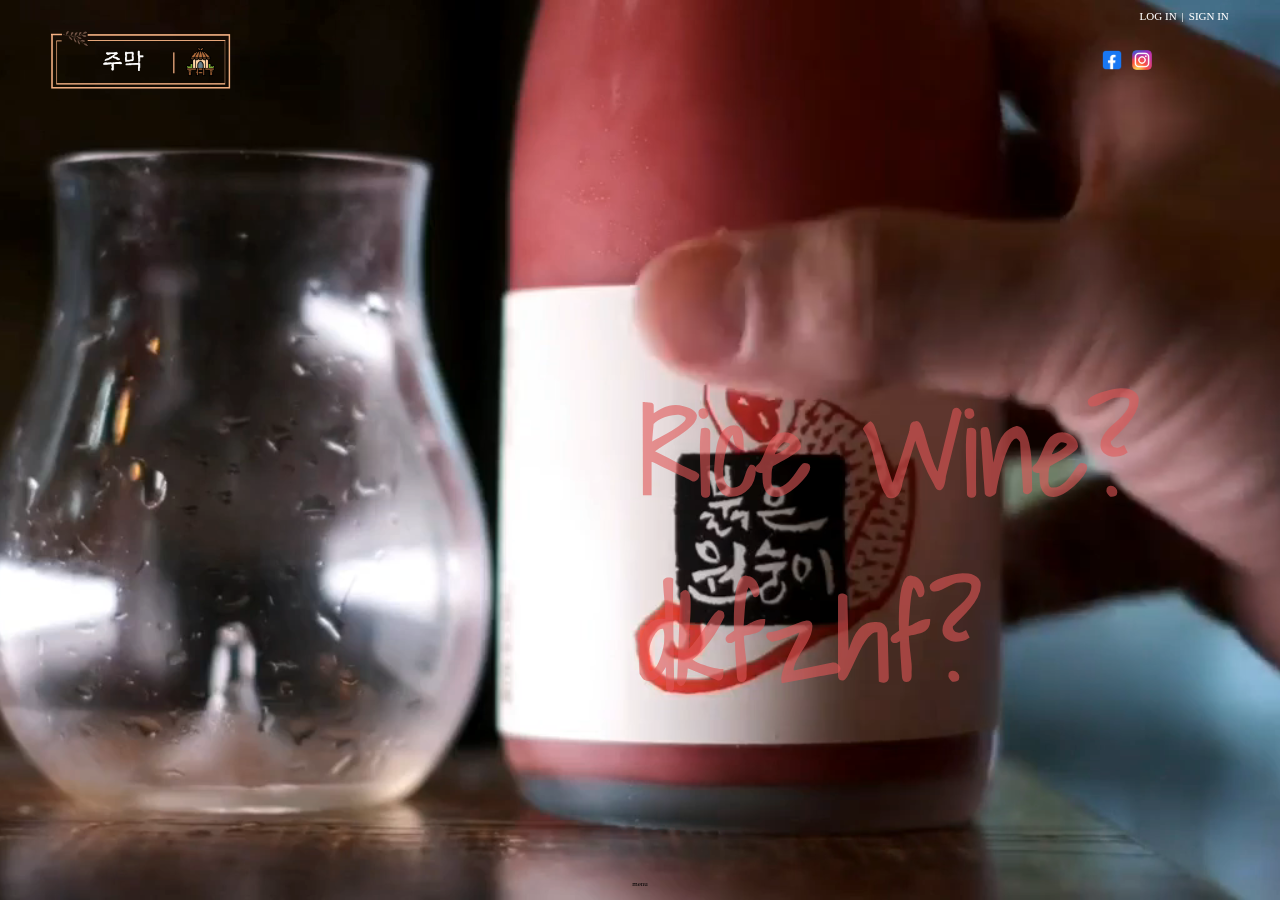
==== commit 0faca172: "돋보기 누르면 검색창 띄우기 구현했다능!" ====
--- a/index.html
+++ b/index.html
@@ -28,6 +28,7 @@
 			<li class="search">
 				<i class="fa-solid fa-magnifying-glass glass"></i>
 				<input type="text" id="search_window" placeholder="검색어를 입력해주세요." />
+				<div class="btn--search">검색</div>
 			</li>
 
 			<!-- sns 창과 검색버튼 -->
@@ -80,10 +81,8 @@
 				<video src="./src/video/bg3.mp4" autoplay muted loop class="bg_src"></video>
 				<div class="cursor"></div>
 				<div class="bg3--slogan slo">
-
 					<span class="quote0">Monthly</span> <br />
 					<span class="quote1">dkfzhf? </span>
-
 				</div>
 				<div class="bg3--slogan--hide slo">
 					Monthly <br />
--- a/css/home.css
+++ b/css/home.css
@@ -23,6 +23,7 @@
   font-weight: normal;
   font-style: normal;
 }
+/* font-family: 'Shadows Into Light', cursive; */
 /* span */
 @font-face {
   font-family: "LeferiPoint-WhiteObliqueA";
@@ -37,7 +38,20 @@
   font-weight: normal;
   font-style: normal;
 }
-/* font-family: 'Shadows Into Light', cursive; */
+/* flow-word */
+@font-face {
+  font-family: "InkLipquid";
+  src: url("https://cdn.jsdelivr.net/gh/projectnoonnu/noonfonts_one@1.0/InkLipquid.woff") format("woff");
+  font-weight: normal;
+  font-style: normal;
+}
+/* inside-page__btn */
+@font-face {
+  font-family: "ChosunGu";
+  src: url("https://cdn.jsdelivr.net/gh/projectnoonnu/noonfonts_20-04@1.0/ChosunGu.woff") format("woff");
+  font-weight: normal;
+  font-style: normal;
+}
 /*common*/
 .hide {
   opacity: 0;
@@ -64,7 +78,7 @@
 }
 body header .search > i {
   position: absolute;
-  left: 50%;
+  left: 85%;
   top: 51px;
   z-index: 5;
   transition: 0.8s;
@@ -72,7 +86,8 @@
   cursor: pointer;
 }
 body header .search > i.searchOn {
-  transform: translate(-50%, 0);
+  left: 50%;
+  transform: translate(-130px, 0);
   color: #000;
 }
 body header .search #search_window {
@@ -81,7 +96,7 @@
   height: 20px;
   transition: 0.8s;
   z-index: 1;
-  opacity: 0.1;
+  opacity: 0;
   box-sizing: content-box;
   border-radius: 30px;
   font-size: 20px;
@@ -90,6 +105,7 @@
   font-family: "Cafe24SsurroundAir";
   left: 50%;
   top: 40px;
+  transform: translate(50%, 0);
   pointer-events: none;
 }
 body header .search #search_window.searchOn {
@@ -97,17 +113,38 @@
   opacity: 1;
   pointer-events: auto;
 }
+body header .search .btn--search {
+  position: absolute;
+  left: 72%;
+  top: 46px;
+  transition: 0.8s;
+  width: 50px;
+  height: 30px;
+  border: 2px solid orangered;
+  color: white;
+  background-color: orange;
+  line-height: 30px;
+  border-radius: 5px;
+  text-align: center;
+  pointer-events: none;
+  opacity: 0;
+}
+body header .search .btn--search.searchOn {
+  left: 50%;
+  transform: translateX(150px);
+  opacity: 1;
+  pointer-events: auto;
+  cursor: pointer;
+}
 body header .searchNsns {
   display: flex;
   position: absolute;
   right: 10%;
-
   top: 50px;
   cursor: pointer;
 }
 body header .searchNsns > li {
   padding-left: 10px;
-  background-color: skyblue;
 }
 body header .searchNsns > li img {
   width: 20px;
@@ -168,13 +205,10 @@
 }
 body figure .bg.bg0 {
   font-size: 9vw;
-
   color: rgba(225, 86, 86, 0.6);
-
-
 }
 body figure .bg.bg0 .slo.bg0--slogan {
-  top: 50%;
+  top: 40%;
   left: 50%;
 }
 body figure .bg.bg0 .slo.bg0--slogan .quote0 {
@@ -196,9 +230,7 @@
 body figure .bg.bg1 .slo.bg1--slogan .quote0 {
   position: relative;
   left: -1000%;
-
   transition: 1.5s;
-
   opacity: 0;
 }
 body figure .bg.bg1 .slo.bg1--slogan .quote0.on {
@@ -208,10 +240,7 @@
 body figure .bg.bg1 .slo.bg1--slogan .quote1 {
   position: relative;
   left: -1000%;
-
   transition: 3.5s;
-
-
   opacity: 0;
 }
 body figure .bg.bg1 .slo.bg1--slogan .quote1.on {
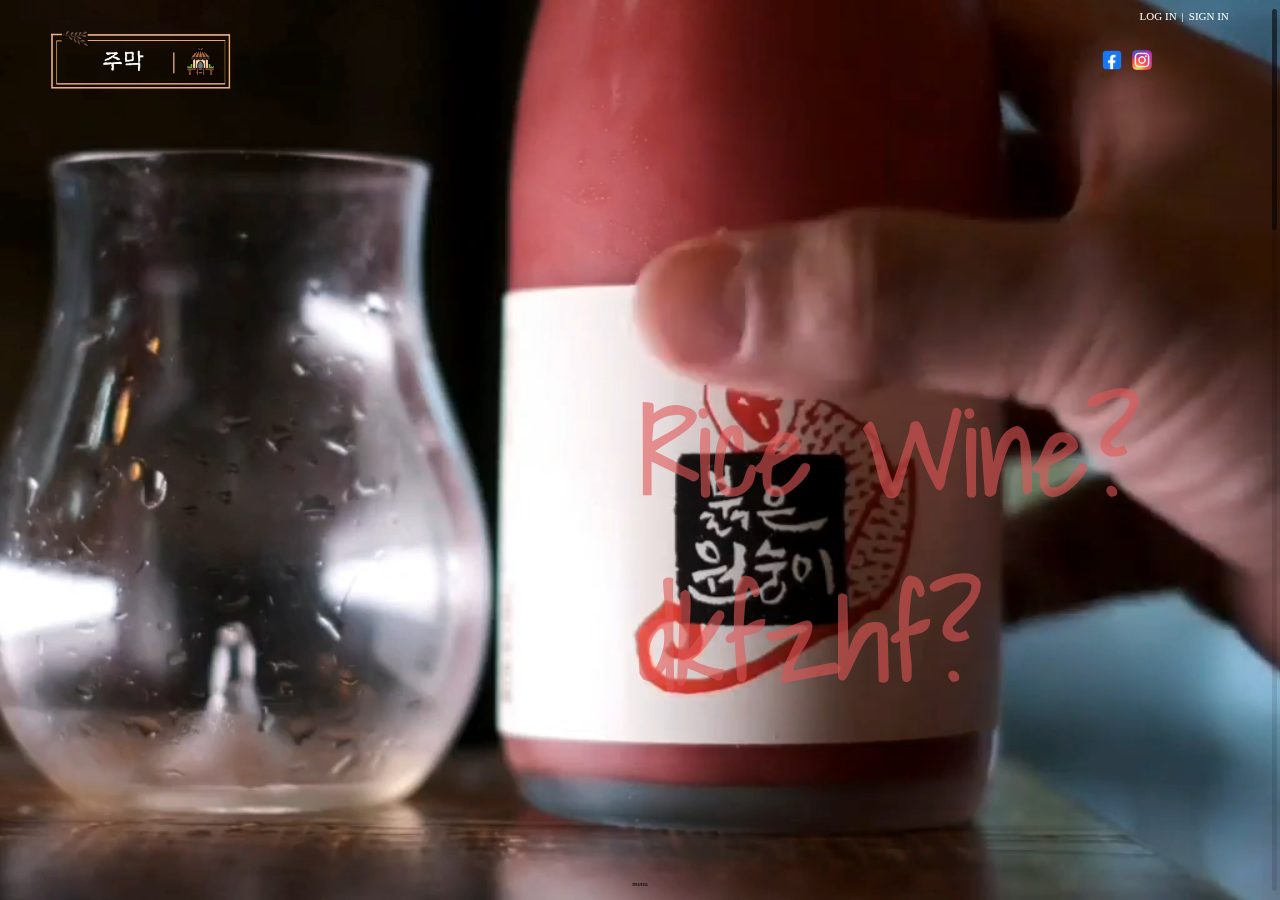
==== commit ac667e3b: "refactor: Swiper라이브러리 이용해서 기존의 버벅거리는 스크롤 리팩토링" ====
--- a/index.html
+++ b/index.html
@@ -1,202 +1,230 @@
 <!DOCTYPE html>
 <html lang="ko">
-	<head>
-		<meta charset="UTF-8" />
-		<meta http-equiv="X-UA-Compatible" content="IE=edge" />
-		<meta name="viewport" content="width=device-width, initial-scale=1.0" />
-		<title>주막, 이 세상 모든 술</title>
-
-		<!-- HOME CSS -->
-		<link rel="stylesheet" href="./css/home.css" />
-		<!-- HOME JAVA SCRIPT -->
-		<script defer src="./js/home.js"></script>
-		<script defer src="./js/home_login.js"></script>
-		<!-- FONT AWSOME -->
-		<script src="https://kit.fontawesome.com/837ff3adc1.js" crossorigin="anonymous"></script>
-
-		<!-- 글꼴 -->
-		<link href="https://hangeul.pstatic.net/hangeul_static/css/maru-buri.css" rel="stylesheet" />
-		<!--icon  -->
-		<link rel="icon" href="./src/img/favicon.ico" />
-	</head>
-
-	<body>
-		<header>
-			<!-- logo -->
-			<a href="./index.html" class="logo"><img src="./src/img/logo.png" alt="로고 이미지" /></a>
-
-			<li class="search">
-				<i class="fa-solid fa-magnifying-glass glass"></i>
-				<input type="text" id="search_window" placeholder="검색어를 입력해주세요." />
-				<div class="btn--search">검색</div>
-			</li>
-
-			<!-- sns 창과 검색버튼 -->
-			<ul class="searchNsns">
-				<!-- 검색 버튼 a태그 안걸고 css로 cursor pointer걸기 -->
-
-				<!--sns -->
-				<li>
-					<a href="#"><img src="./src/img/facebook.png" alt="페이스북 로고 사진" /></a>
-				</li>
-				<li>
-					<a href="https://www.instagram.com/j_jiinyo/" target="_blank"><img src="./src/img/insta.png" alt="인스타 로고 사진" /></a>
-				</li>
-			</ul>
-
-			<!-- login -->
-			<ul class="register">
-				<li><a href="#login" class="register__login">LOG IN</a></li>
-				<li>|</li>
-				<li><a href="./home_register.html" class="register__signin">SIGN IN</a></li>
-			</ul>
-		</header>
-		<figure>
-			<!-- video 넣기 -->
-			<!-- 구조참고해서 화면전환 효과 넣기 -->
-			<div class="bg bg0 viewOn">
-				<video src="./src/video/video2.mp4" autoplay muted loop class="bg_src"></video>
-				<article class="bg0--slogan slo">
-					<!-- <div class="shield"></div> -->
-					<span class="quote0">Rice Wine?</span> <br />
-					<span class="quote1">dkfzhf? </span>
-				</article>
-			</div>
-
-			<div class="bg bg1">
-				<img src="./src/img/home_bgimg_wine01.jpg" alt="와인 배경이미지" class="bg_src" />
-				<article class="bg1--slogan slo">
-					<span class="quote0">wine </span><br />
-					<span class="quote1">TODAY? </span>
-				</article>
-			</div>
-			<div class="bg bg2">
-				<img src="./src/img/home_bg-beer01.jpg" alt="맥주 배경이미지" class="bg_src" />
-				<article class="bg2--slogan slo">
-					<span class="quote0">dhsmf claor </span><br />
-					<span class="quote1">djEody? </span>
-				</article>
-			</div>
-			<div class="bg bg3 bg_src" id="animation_bg">
-				<video src="./src/video/bg3.mp4" autoplay muted loop class="bg_src"></video>
-				<div class="cursor"></div>
-				<div class="bg3--slogan slo">
-					<span class="quote0">Monthly</span> <br />
-					<span class="quote1">dkfzhf? </span>
-				</div>
-				<div class="bg3--slogan--hide slo">
-					Monthly <br />
-					dkfzhf?
-				</div>
-				<ul>
-					<li><img src="./src/img/mak1.png" alt="떠다니는 이미지" class="float_item img1" /></li>
-					<li><img src="./src/img/wine10.png" alt="떠다니는 이미지" class="float_item img2" /></li>
-					<li><img src="./src/img/mak15.png" alt="떠다니는 이미지" class="float_item img3" /></li>
-					<li><img src="./src/img/mak5.png" alt="떠다니는 이미지" class="float_item img4" /></li>
-					<li><img src="./src/img/wine11.png" alt="떠다니는 이미지" class="float_item img5" /></li>
-					<li><img src="./src/img/mak2.png" alt="떠다니는 이미지" class="float_item img6" /></li>
-					<li><img src="./src/img/mak9.jpg" alt="떠다니는 이미지" class="float_item img7" /></li>
-					<li><img src="./src/img/wine4.png" alt="떠다니는 이미지" class="float_item img8" /></li>
-				</ul>
-			</div>
-
-			<!-- 메뉴 구성 ㅣ 처음 에는 숨겨져 있도록-->
-			<div class="wrap menuOn">
-				<!-- 돌아가는 원형메뉴 -->
-				<section class="rotate_menu">
-					<article class="on">
-						<div class="inner">
-							<!-- <div class="text">맥주</div> -->
-							<a href="./menu1_beer.html"><img src="./src/img/homeMenu_beer03.png" alt="" /></a>
-						</div>
-					</article>
-
-					<article>
-						<div class="inner">
-							<!-- <div class="text">와인</div> -->
-							<a href="./menu1_wine.html"><img src="./src/img/homeMenu_wine01.png" alt="" /></a>
-						</div>
-					</article>
-
-					<article>
-						<div class="inner">
-							<!-- <div class="text">전통주</div> -->
-							<a href="./menu1_tradition.html"><img src="./src/img/homeMenu_mak01.png" alt="" /></a>
-						</div>
-					</article>
-
-					<article>
-						<div class="inner">
-							<!-- <div class="text">우리들의 추천</div> -->
-							<a href="./menu2.html"><img src="./src/img/homeMenu_reco01.png" alt="" /></a>
-						</div>
-					</article>
-				</section>
-
-				<!-- 왼쪽 선형메뉴 : 한 번에 볼 수 있도록 -->
-				<section class="linear_menu">
-					<ul class="menu_list">
-						<li><a href="./menu1_beer.html">맥주</a></li>
-						<li><a href="./menu1_wine.html">와인</a></li>
-						<li><a href="./menu1_tradition.html">전통주</a></li>
-						<li><a href="./menu2.html">우리들의 추천</a></li>
-					</ul>
-				</section>
-
-				<!-- 원형메뉴에 따른 각 메뉴 설명 -->
-				<sectioin class="explain">
-					<ul>
-						<li>
-							<h2>맥주</h2>
-							<p>Lorem ipsum dolor sit amet consectetur adipisicing elit. Labore sequi vero id repellendus blanditiis? Odit.</p>
-						</li>
-						<li>
-							<h2>와인</h2>
-							<p>Lorem, ipsum dolor sit amet consectetur adipisicing elit. Similique reiciendis, ullam repellat nemo rerum minus.</p>
-						</li>
-						<li>
-							<h2>전통주</h2>
-							<p>Lorem ipsum, dolor sit amet consectetur adipisicing elit. Consequuntur consectetur placeat iste, minus labore qui?</p>
-						</li>
-						<li>
-							<h2>우리들의 추천</h2>
-							<p>Pull up to the mirror, staring at my face Gotta chop-chop all the extra weight I've been carrying for 1460 days Gotta, gotta, gotta clean my slate</p>
-						</li>
-					</ul>
-				</sectioin>
-
-				<nav class="btnPrev">
-					<div class="btnPrev--opacity"></div>
-				</nav>
-
-				<nav class="btnNext">
-					<div class="btnNext--opacity"></div>
-				</nav>
-			</div>
-
-			<div class="hide_up">
-				<span>menu</span>
-				<br />
-				<i class="fa-solid fa-angles-up"></i>
-			</div>
-
-			<!-- 로그인창 -->
-			<section class="login hide">
-				<a href="#" class="login--close"><i class="fa-solid fa-xmark"></i></a>
-				<img src="./src/img/logo2.png" alt="페이지 로고 사진" />
-				<div class="login__box">
-					<i class="fa-solid fa-image-portrait"></i>
-					<input type="text" placeholder="&nbsp;&nbsp;로그인" /><br />
-					<i class="fa-solid fa-key"></i>
-					<input type="password" placeholder="&nbsp;&nbsp;비밀번호" />
-				</div>
-				<a href="#" class="login__btn kr" onclick="noInfo();">로그인</a>
-				<ul class="login__register kr">
-					<li><a href="./home_register.html">회원가입</a></li>
-					<li>/</li>
-					<li><a href="#find_password" onclick="findPW();">비밀번호 찾기</a></li>
-				</ul>
-			</section>
-		</figure>
-	</body>
-</html>
+
+<head>
+  <meta charset="UTF-8" />
+  <meta http-equiv="X-UA-Compatible" content="IE=edge" />
+  <meta name="viewport" content="width=device-width, initial-scale=1.0" />
+  <title>주막, 이 세상 모든 술</title>
+  <link rel="stylesheet" href="https://cdn.jsdelivr.net/npm/swiper@8/swiper-bundle.min.css" />
+
+  <script src="https://cdn.jsdelivr.net/npm/swiper@8/swiper-bundle.min.js"></script>
+  <!-- HOME CSS -->
+  <link rel="stylesheet" href="./css/home.css" />
+  <!-- HOME JAVA SCRIPT -->
+  <script defer src="./js/home.js"></script>
+  <script defer src="./js/home_login.js"></script>
+  <!-- FONT AWSOME -->
+  <script src="https://kit.fontawesome.com/837ff3adc1.js" crossorigin="anonymous"></script>
+
+  <!-- 글꼴 -->
+  <link href="https://hangeul.pstatic.net/hangeul_static/css/maru-buri.css" rel="stylesheet" />
+  <!--icon  -->
+  <link rel="icon" href="./src/img/favicon.ico" />
+</head>
+
+<body>
+  <header>
+    <!-- logo -->
+    <a href="./index.html" class="logo"><img src="./src/img/logo.png" alt="로고 이미지" /></a>
+
+    <li class="search">
+      <i class="fa-solid fa-magnifying-glass glass"></i>
+      <input type="text" id="search_window" placeholder="검색어를 입력해주세요." />
+      <div class="btn--search">검색</div>
+    </li>
+
+    <!-- sns 창과 검색버튼 -->
+    <ul class="searchNsns">
+      <!-- 검색 버튼 a태그 안걸고 css로 cursor pointer걸기 -->
+
+      <!--sns -->
+      <li>
+        <a href="#"><img src="./src/img/facebook.png" alt="페이스북 로고 사진" /></a>
+      </li>
+      <li>
+        <a href="https://www.instagram.com/j_jiinyo/" target="_blank"><img src="./src/img/insta.png" alt="인스타 로고 사진" /></a>
+      </li>
+    </ul>
+
+    <!-- login -->
+    <ul class="register">
+      <li><a href="#login" class="register__login">LOG IN</a></li>
+      <li>|</li>
+      <li><a href="./home_register.html" class="register__signin">SIGN IN</a></li>
+    </ul>
+  </header>
+  <figure>
+    <div class="swiper">
+      <!-- Additional required wrapper -->
+      <div class="swiper-wrapper">
+        <!-- Slides -->
+        <div class="bg bg0 swiper-slide">
+          <video src="./src/video/video2.mp4" autoplay muted loop class="bg_src"></video>
+          <article class="bg0--slogan slo">
+            <span class="quote0">Rice Wine?</span> <br />
+            <span class="quote1">dkfzhf? </span>
+          </article>
+        </div>
+
+        <div class="bg bg1 swiper-slide">
+          <img src="./src/img/home_bgimg_wine01.jpg" alt="와인 배경이미지" class="bg_src" />
+          <article class="bg1--slogan slo">
+            <span class="quote0">wine </span><br />
+            <span class="quote1">TODAY? </span>
+          </article>
+        </div>
+        <div class="bg bg2 swiper-slide">
+          <img src="./src/img/home_bg-beer01.jpg" alt="맥주 배경이미지" class="bg_src" />
+          <article class="bg2--slogan slo">
+            <span class="quote0">dhsmf claor </span><br />
+            <span class="quote1">djEody? </span>
+          </article>
+        </div>
+        <div class="bg bg3 bg_src swiper-slide" id="animation_bg">
+          <video src="./src/video/bg3.mp4" autoplay muted loop class="bg_src"></video>
+          <div class="cursor"></div>
+          <div class="bg3--slogan slo">
+            <span class="quote0">Monthly</span> <br />
+            <span class="quote1">dkfzhf? </span>
+          </div>
+          <div class="bg3--slogan--hide slo">
+            Monthly <br />
+            dkfzhf?
+          </div>
+          <ul>
+            <li><img src="./src/img/mak1.png" alt="떠다니는 이미지" class="float_item img1" /></li>
+            <li><img src="./src/img/wine10.png" alt="떠다니는 이미지" class="float_item img2" /></li>
+            <li><img src="./src/img/beer14.png" alt="떠다니는 이미지" class="float_item img3" /></li>
+            <li><img src="./src/img/mak5.png" alt="떠다니는 이미지" class="float_item img4" /></li>
+            <li><img src="./src/img/wine11.png" alt="떠다니는 이미지" class="float_item img5" /></li>
+            <li><img src="./src/img/mak2.png" alt="떠다니는 이미지" class="float_item img6" /></li>
+            <li><img src="./src/img/beer5.png" alt="떠다니는 이미지" class="float_item img7" /></li>
+            <li><img src="./src/img/wine4.png" alt="떠다니는 이미지" class="float_item img8" /></li>
+          </ul>
+        </div>
+
+      </div>
+
+      <div class="swiper-scrollbar"></div>
+    </div>
+    <!-- video 넣기 -->
+    <!-- 구조참고해서 화면전환 효과 넣기 -->
+
+
+    <!-- 메뉴 구성 ㅣ 처음 에는 숨겨져 있도록-->
+    <div class="wrap menuOn">
+      <!-- 돌아가는 원형메뉴 -->
+      <section class="rotate_menu">
+        <article class="on">
+          <div class="inner">
+            <!-- <div class="text">맥주</div> -->
+            <a href="./menu1_beer.html"><img src="./src/img/homeMenu_beer03.png" alt="맥주" /></a>
+          </div>
+        </article>
+
+        <article>
+          <div class="inner">
+            <!-- <div class="text">와인</div> -->
+            <a href="./menu1_wine.html"><img src="./src/img/homeMenu_wine01.png" alt="와인" /></a>
+          </div>
+        </article>
+
+        <article>
+          <div class="inner">
+            <!-- <div class="text">전통주</div> -->
+            <a href="./menu1_tradition.html"><img src="./src/img/homeMenu_mak01.png" alt="전통주" /></a>
+          </div>
+        </article>
+
+        <article>
+          <div class="inner">
+            <!-- <div class="text">우리들의 추천</div> -->
+            <a href="./menu2.html"><img src="./src/img/homeMenu_reco01.png" alt="추천" /></a>
+          </div>
+        </article>
+      </section>
+
+      <!-- 왼쪽 선형메뉴 : 한 번에 볼 수 있도록 -->
+      <section class="linear_menu">
+        <ul class="menu_list">
+          <li><a href="./menu1_beer.html">맥주</a></li>
+          <li><a href="./menu1_wine.html">와인</a></li>
+          <li><a href="./menu1_tradition.html">전통주</a></li>
+          <li><a href="./menu2.html">우리들의 추천</a></li>
+        </ul>
+      </section>
+
+      <!-- 원형메뉴에 따른 각 메뉴 설명 -->
+      <sectioin class="explain">
+        <ul>
+          <li>
+            <h2>맥주</h2>
+            <p>Lorem ipsum dolor sit amet consectetur adipisicing elit. Labore sequi vero id repellendus blanditiis? Odit.</p>
+          </li>
+          <li>
+            <h2>와인</h2>
+            <p>Lorem, ipsum dolor sit amet consectetur adipisicing elit. Similique reiciendis, ullam repellat nemo rerum minus.</p>
+          </li>
+          <li>
+            <h2>전통주</h2>
+            <p>Lorem ipsum, dolor sit amet consectetur adipisicing elit. Consequuntur consectetur placeat iste, minus labore qui?</p>
+          </li>
+          <li>
+            <h2>우리들의 추천</h2>
+            <p>Pull up to the mirror, staring at my face Gotta chop-chop all the extra weight I've been carrying for 1460 days Gotta, gotta, gotta clean my slate</p>
+          </li>
+        </ul>
+      </sectioin>
+
+      <nav class="btnPrev">
+        <div class="btnPrev--opacity"></div>
+      </nav>
+
+      <nav class="btnNext">
+        <div class="btnNext--opacity"></div>
+      </nav>
+    </div>
+
+    <div class="hide_up">
+      <span>menu</span>
+      <br />
+      <i class="fa-solid fa-angles-up"></i>
+    </div>
+
+    <!-- 로그인창 -->
+    <section class="login hide">
+      <a href="#" class="login--close"><i class="fa-solid fa-xmark"></i></a>
+      <img src="./src/img/logo2.png" alt="페이지 로고 사진" />
+      <div class="login__box">
+        <i class="fa-solid fa-image-portrait"></i>
+        <input type="text" placeholder="&nbsp;&nbsp;로그인" /><br />
+        <i class="fa-solid fa-key"></i>
+        <input type="password" placeholder="&nbsp;&nbsp;비밀번호" />
+      </div>
+      <a href="#" class="login__btn kr" onclick="noInfo();">로그인</a>
+      <ul class="login__register kr">
+        <li><a href="./home_register.html">회원가입</a></li>
+        <li>/</li>
+        <li><a href="#find_password" onclick="findPW();">비밀번호 찾기</a></li>
+      </ul>
+    </section>
+  </figure>
+  <script>
+    const swiper = new Swiper(".swiper", {
+      // Optional parameters
+      direction: "vertical",
+      // direction default horizontal
+      loop: false,
+      speed: 1000, //1초,. 내가 하고 싶던 그거..
+
+      mousewheel: true,
+      // And if we need scrollbar
+      scrollbar: {
+        el: ".swiper-scrollbar",
+      },
+    });
+  </script>
+</body>
+
+</html>--- a/css/home.css
+++ b/css/home.css
@@ -63,7 +63,7 @@
 }
 body header {
   position: relative;
-  z-index: 1;
+  z-index: 100;
 }
 body header .logo > img {
   width: 180px;
@@ -177,119 +177,122 @@
   /*SECTION - login*/
   /*login 변수 선언*/
 }
-body figure .bg {
+body figure .swiper {
   width: 100%;
   height: 100%;
-  background-color: #000;
-  top: 100%;
+}
+body figure .swiper .swiper-wrapper {
+  width: 100%;
+  height: 100%;
+}
+body figure .swiper .swiper-wrapper .bg.swiper-slide {
+  width: 100%;
+  height: 100%;
   transition: 1.2s;
-  position: absolute;
-}
-body figure .bg > video {
-  position: absolute;
+}
+body figure .swiper .swiper-wrapper .bg.swiper-slide > video {
   width: 100%;
   height: 100%;
   transition: 1.2s;
   object-fit: cover;
 }
-body figure .bg > img {
-  position: absolute;
+body figure .swiper .swiper-wrapper .bg.swiper-slide > img {
   width: 100%;
   height: 100%;
 }
-body figure .bg .slo {
+body figure .swiper .swiper-wrapper .bg.swiper-slide .slo {
   font-family: "Shadows Into Light";
   font-weight: bold;
   position: absolute;
   top: 0;
 }
-body figure .bg.bg0 {
+body figure .swiper .swiper-wrapper .bg.swiper-slide.bg0 {
   font-size: 9vw;
   color: rgba(225, 86, 86, 0.6);
 }
-body figure .bg.bg0 .slo.bg0--slogan {
+body figure .swiper .swiper-wrapper .bg.swiper-slide.bg0 .slo.bg0--slogan {
   top: 40%;
   left: 50%;
 }
-body figure .bg.bg0 .slo.bg0--slogan .quote0 {
+body figure .swiper .swiper-wrapper .bg.swiper-slide.bg0 .slo.bg0--slogan .quote0 {
   transition: 4s;
   opacity: 0;
 }
-body figure .bg.bg0 .slo.bg0--slogan .quote1 {
+body figure .swiper .swiper-wrapper .bg.swiper-slide.bg0 .slo.bg0--slogan .quote1 {
   transition: 8s;
   opacity: 0;
 }
-body figure .bg.bg1 {
+body figure .swiper .swiper-wrapper .bg.swiper-slide.bg1 {
   font-size: 9vw;
   color: rgba(237, 139, 34, 0.699);
 }
-body figure .bg.bg1 .slo.bg1--slogan {
+body figure .swiper .swiper-wrapper .bg.swiper-slide.bg1 .slo.bg1--slogan {
   top: 17%;
   left: 5%;
 }
-body figure .bg.bg1 .slo.bg1--slogan .quote0 {
+body figure .swiper .swiper-wrapper .bg.swiper-slide.bg1 .slo.bg1--slogan .quote0 {
   position: relative;
   left: -1000%;
   transition: 1.5s;
   opacity: 0;
 }
-body figure .bg.bg1 .slo.bg1--slogan .quote0.on {
+body figure .swiper .swiper-wrapper .bg.swiper-slide.bg1 .slo.bg1--slogan .quote0.on {
   left: 0;
   opacity: 1;
 }
-body figure .bg.bg1 .slo.bg1--slogan .quote1 {
+body figure .swiper .swiper-wrapper .bg.swiper-slide.bg1 .slo.bg1--slogan .quote1 {
   position: relative;
   left: -1000%;
   transition: 3.5s;
   opacity: 0;
 }
-body figure .bg.bg1 .slo.bg1--slogan .quote1.on {
+body figure .swiper .swiper-wrapper .bg.swiper-slide.bg1 .slo.bg1--slogan .quote1.on {
   left: 0;
   opacity: 1;
 }
-body figure .bg.bg2 {
+body figure .swiper .swiper-wrapper .bg.swiper-slide.bg2 {
   font-size: 9vw;
   color: rgba(255, 255, 0, 0.5);
 }
-body figure .bg.bg2 .slo.bg2--slogan {
+body figure .swiper .swiper-wrapper .bg.swiper-slide.bg2 .slo.bg2--slogan {
   text-align: right;
   top: 7%;
   left: 45%;
 }
-body figure .bg.bg2 .slo.bg2--slogan .quote0 {
+body figure .swiper .swiper-wrapper .bg.swiper-slide.bg2 .slo.bg2--slogan .quote0 {
   position: relative;
   left: 100%;
   transition: 3s;
   opacity: 0;
 }
-body figure .bg.bg2 .slo.bg2--slogan .quote0.on {
+body figure .swiper .swiper-wrapper .bg.swiper-slide.bg2 .slo.bg2--slogan .quote0.on {
   left: 0%;
   opacity: 1;
 }
-body figure .bg.bg2 .slo.bg2--slogan .quote1 {
+body figure .swiper .swiper-wrapper .bg.swiper-slide.bg2 .slo.bg2--slogan .quote1 {
   position: relative;
   left: 100%;
   transition: 5s;
   opacity: 0;
 }
-body figure .bg.bg2 .slo.bg2--slogan .quote1.on {
+body figure .swiper .swiper-wrapper .bg.swiper-slide.bg2 .slo.bg2--slogan .quote1.on {
   left: 0;
   opacity: 1;
 }
-body figure .bg.bg3 {
+body figure .swiper .swiper-wrapper .bg.swiper-slide.bg3 {
   background: linear-gradient(180deg, black, #ddd);
   opacity: 1;
   text-align: center;
   cursor: none;
 }
-body figure .bg.bg3 video {
+body figure .swiper .swiper-wrapper .bg.swiper-slide.bg3 video {
   object-fit: cover;
   position: absolute;
   top: 0;
   left: 0;
   opacity: 0.4;
 }
-body figure .bg.bg3 .cursor {
+body figure .swiper .swiper-wrapper .bg.swiper-slide.bg3 .cursor {
   background-image: url("../src/img/click.png");
   background-repeat: no-repeat;
   background-size: contain;
@@ -298,11 +301,10 @@
   animation: cursorAni linear 2s infinite;
   position: absolute;
   z-index: 1000;
-  transform: translate(-50%, -50%);
   pointer-events: none;
-  transition: all 0.3s ease;
-}
-body figure .bg.bg3 .slo.bg3--slogan {
+  transition: all 0.3s;
+}
+body figure .swiper .swiper-wrapper .bg.swiper-slide.bg3 .slo.bg3--slogan {
   color: white;
   right: 10%;
   top: 120px;
@@ -310,7 +312,7 @@
   line-height: 1.5;
   animation: textAni linear 7s infinite;
 }
-body figure .bg.bg3 .slo.bg3--slogan--hide {
+body figure .swiper .swiper-wrapper .bg.swiper-slide.bg3 .slo.bg3--slogan--hide {
   display: inline-block;
   transition: 2s;
   color: white;
@@ -322,82 +324,81 @@
   color: pink;
   opacity: 0;
 }
-body figure .bg.bg3 ul > li > img.float_item {
+body figure .swiper .swiper-wrapper .bg.swiper-slide.bg3 ul > li > img.float_item {
   position: absolute;
   transition: 5s;
   width: auto;
   height: 200px;
 }
-body figure .bg.bg3 ul > li > img.float_item.img1 {
+body figure .swiper .swiper-wrapper .bg.swiper-slide.bg3 ul > li > img.float_item.img1 {
   top: 12%;
   left: 0%;
   animation: float01 linear 3s infinite;
 }
-body figure .bg.bg3 ul > li > img.float_item.img1.on {
+body figure .swiper .swiper-wrapper .bg.swiper-slide.bg3 ul > li > img.float_item.img1.on {
   top: 60%;
   left: 10%;
 }
-body figure .bg.bg3 ul > li > img.float_item.img2 {
+body figure .swiper .swiper-wrapper .bg.swiper-slide.bg3 ul > li > img.float_item.img2 {
   top: 7%;
   left: 73%;
   animation: float01 linear 5s infinite;
 }
-body figure .bg.bg3 ul > li > img.float_item.img2.on {
+body figure .swiper .swiper-wrapper .bg.swiper-slide.bg3 ul > li > img.float_item.img2.on {
   top: 60%;
   left: 20%;
 }
-body figure .bg.bg3 ul > li > img.float_item.img3 {
+body figure .swiper .swiper-wrapper .bg.swiper-slide.bg3 ul > li > img.float_item.img3 {
   top: 70%;
   left: 73%;
   animation: float01 ease-in-out 6s infinite;
 }
-body figure .bg.bg3 ul > li > img.float_item.img3.on {
+body figure .swiper .swiper-wrapper .bg.swiper-slide.bg3 ul > li > img.float_item.img3.on {
   top: 60%;
   left: 30%;
 }
-body figure .bg.bg3 ul > li > img.float_item.img4 {
+body figure .swiper .swiper-wrapper .bg.swiper-slide.bg3 ul > li > img.float_item.img4 {
   left: 48%;
   top: 1%;
   animation: float02 linear 1s infinite;
 }
-body figure .bg.bg3 ul > li > img.float_item.img4.on {
+body figure .swiper .swiper-wrapper .bg.swiper-slide.bg3 ul > li > img.float_item.img4.on {
   top: 60%;
   left: 40%;
 }
-body figure .bg.bg3 ul > li > img.float_item.img5 {
+body figure .swiper .swiper-wrapper .bg.swiper-slide.bg3 ul > li > img.float_item.img5 {
   top: 65%;
   left: 13%;
   animation: float03 linear 3s infinite;
 }
-body figure .bg.bg3 ul > li > img.float_item.img5.on {
+body figure .swiper .swiper-wrapper .bg.swiper-slide.bg3 ul > li > img.float_item.img5.on {
   top: 60%;
   left: 50%;
 }
-body figure .bg.bg3 ul > li > img.float_item.img6 {
+body figure .swiper .swiper-wrapper .bg.swiper-slide.bg3 ul > li > img.float_item.img6 {
   top: 40%;
   left: 45%;
   animation: float02 linear 3s infinite;
 }
-body figure .bg.bg3 ul > li > img.float_item.img6.on {
+body figure .swiper .swiper-wrapper .bg.swiper-slide.bg3 ul > li > img.float_item.img6.on {
   top: 60%;
   left: 60%;
 }
-body figure .bg.bg3 ul > li > img.float_item.img7 {
+body figure .swiper .swiper-wrapper .bg.swiper-slide.bg3 ul > li > img.float_item.img7 {
   left: 25%;
   top: 30%;
-  width: 80px;
   animation: float03 linear 5s infinite;
 }
-body figure .bg.bg3 ul > li > img.float_item.img7.on {
+body figure .swiper .swiper-wrapper .bg.swiper-slide.bg3 ul > li > img.float_item.img7.on {
   top: 60%;
   left: 70%;
 }
-body figure .bg.bg3 ul > li > img.float_item.img8 {
+body figure .swiper .swiper-wrapper .bg.swiper-slide.bg3 ul > li > img.float_item.img8 {
   top: 75%;
   left: 40%;
   animation: float03 linear 2s infinite;
 }
-body figure .bg.bg3 ul > li > img.float_item.img8.on {
+body figure .swiper .swiper-wrapper .bg.swiper-slide.bg3 ul > li > img.float_item.img8.on {
   top: 60%;
   left: 80%;
 }
@@ -484,15 +485,6 @@
   100% {
     transform: rotate(360deg);
   }
-}
-body figure .bg.viewOn {
-  top: 0;
-}
-body figure .bg.viewOutToUp {
-  top: -100%;
-}
-body figure .bg.viewOutToDown {
-  top: 0%;
 }
 body figure .wrap {
   width: 100%;
@@ -702,6 +694,7 @@
   left: 14px;
 }
 body figure .hide_up {
+  z-index: 50;
   width: 30px;
   position: absolute;
   bottom: 10px;
